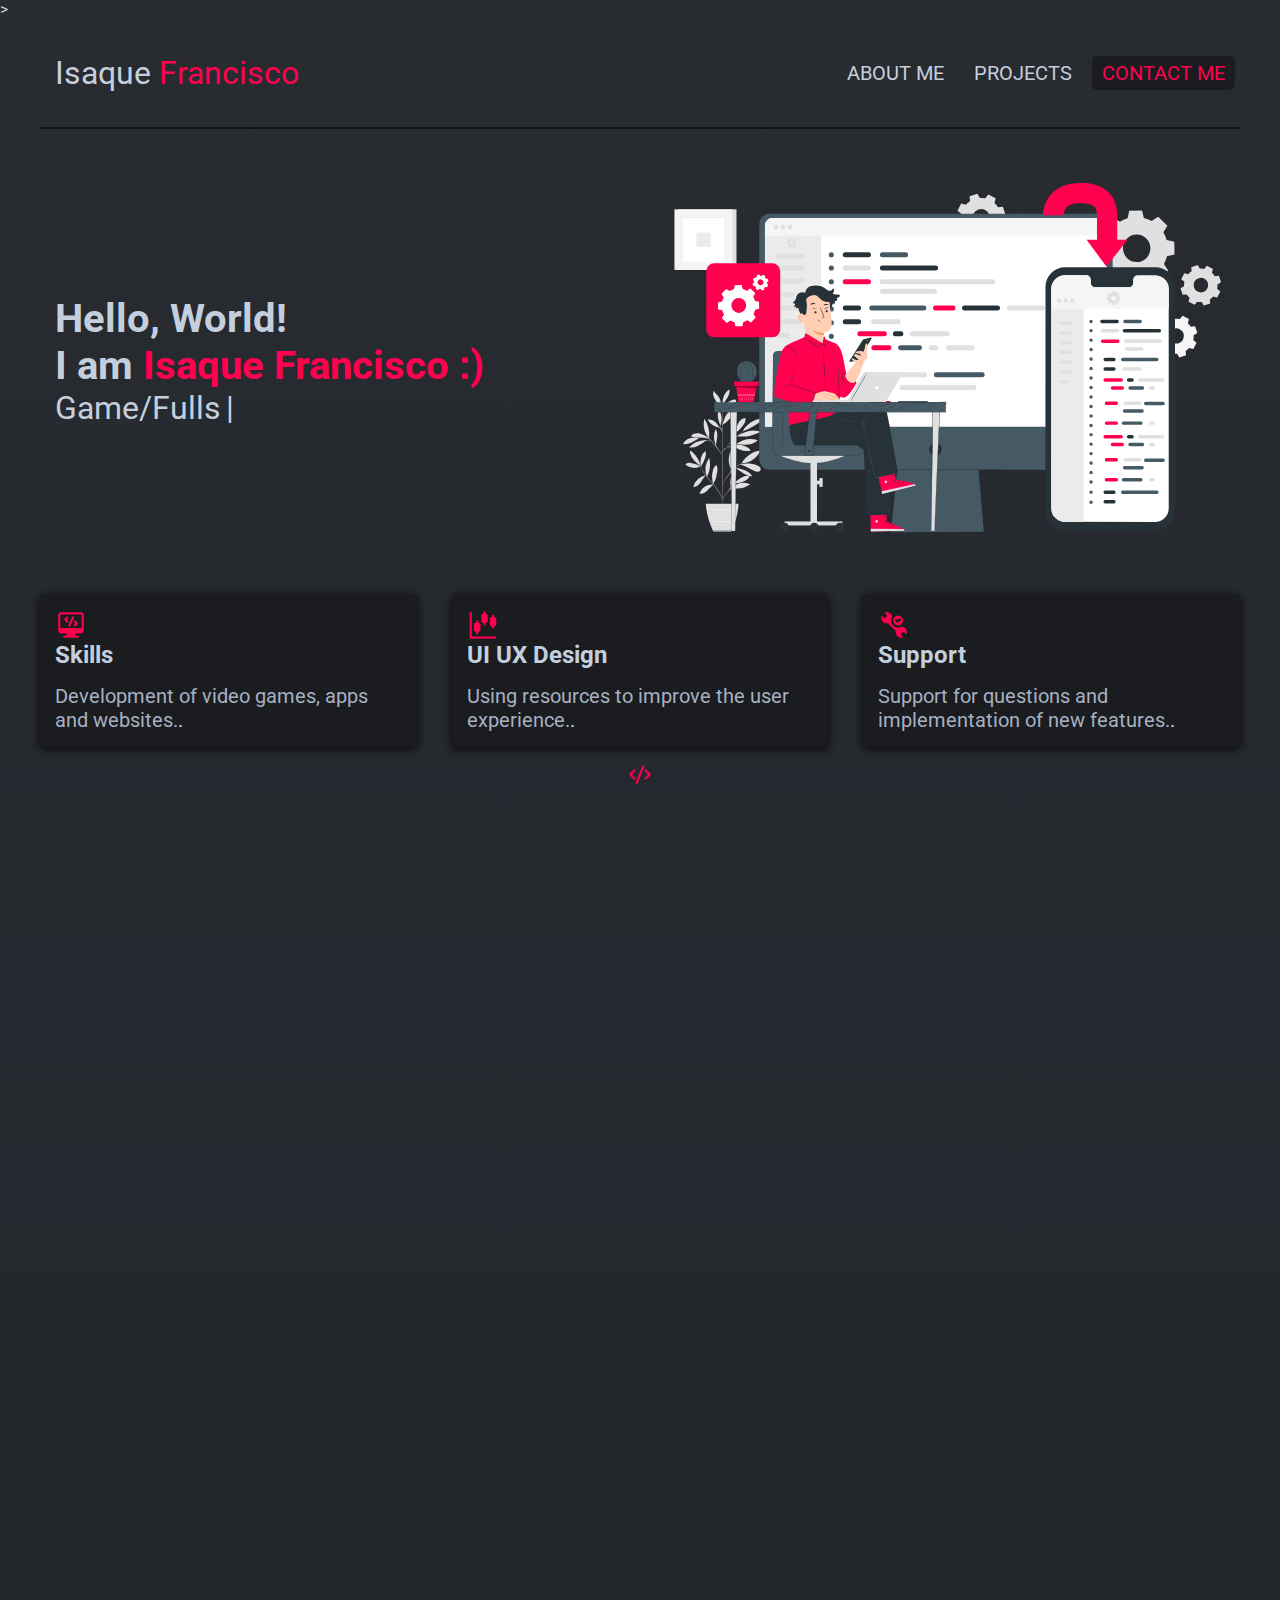
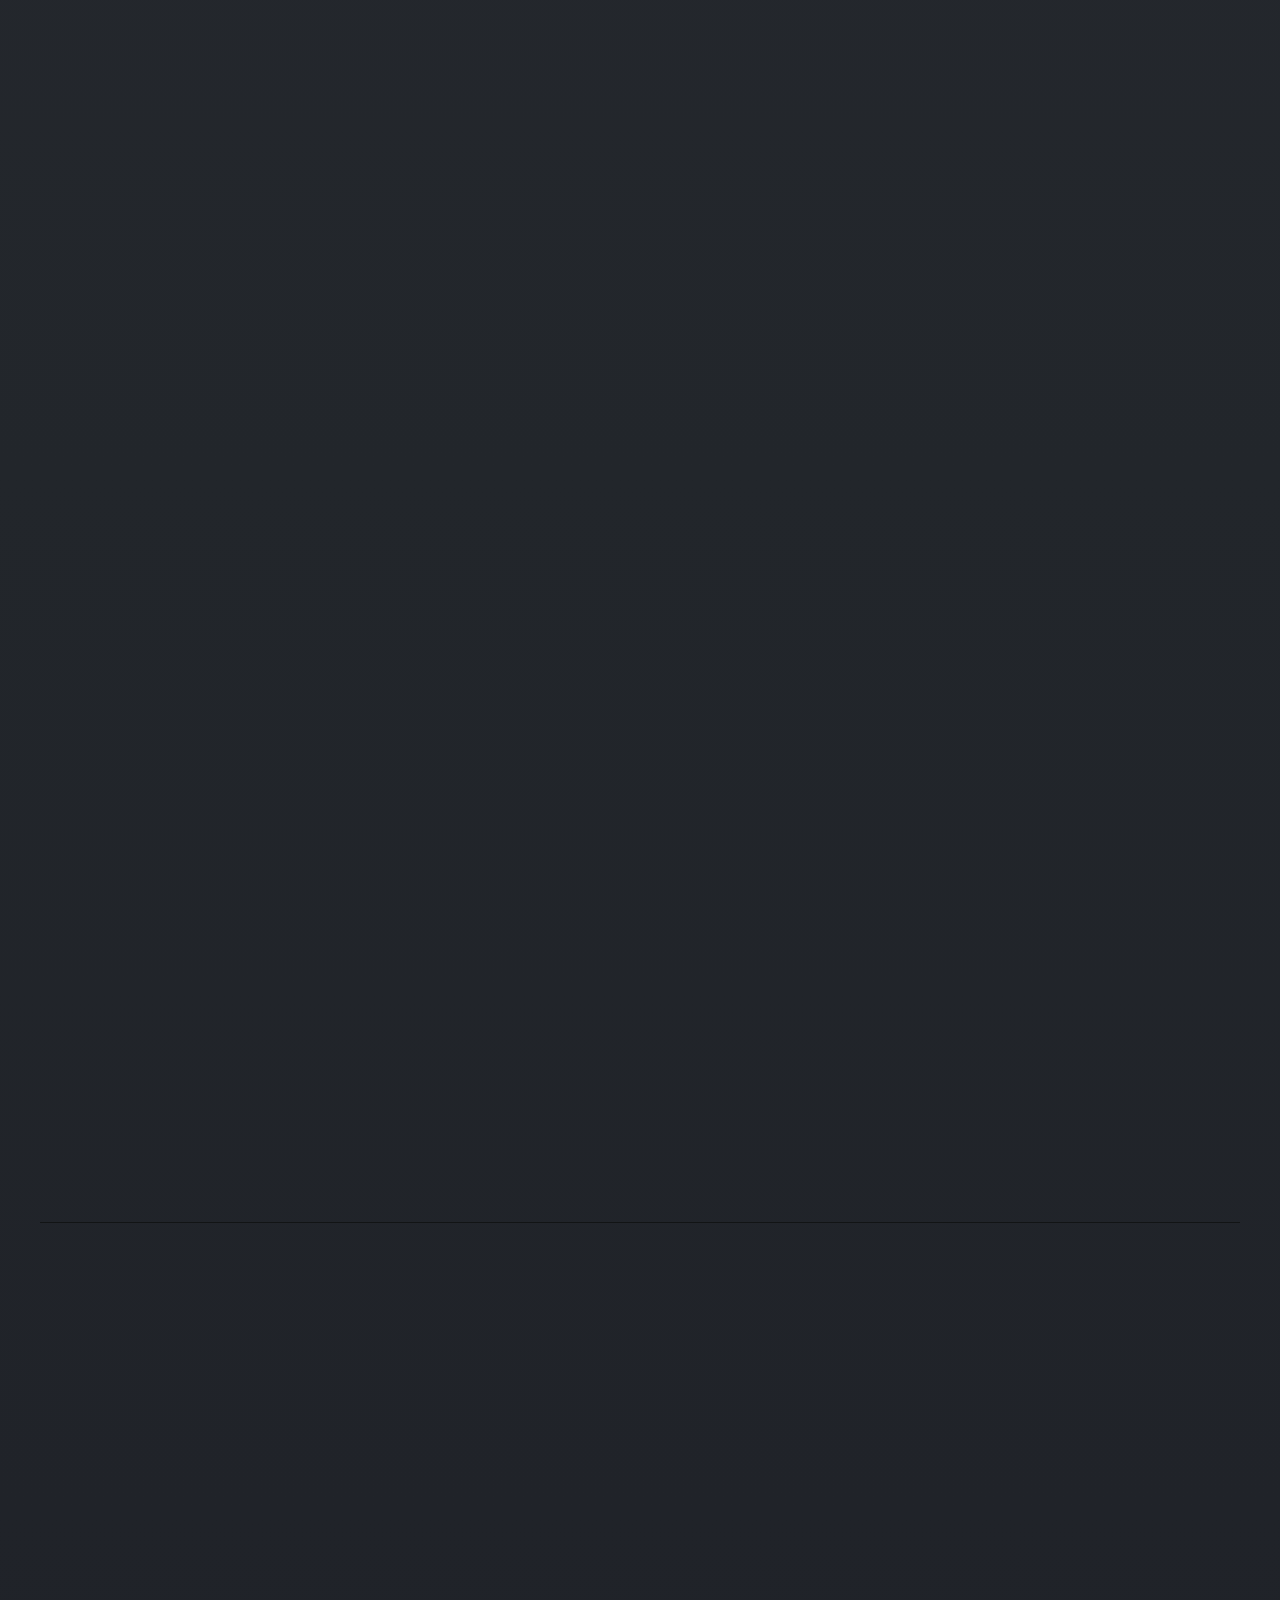
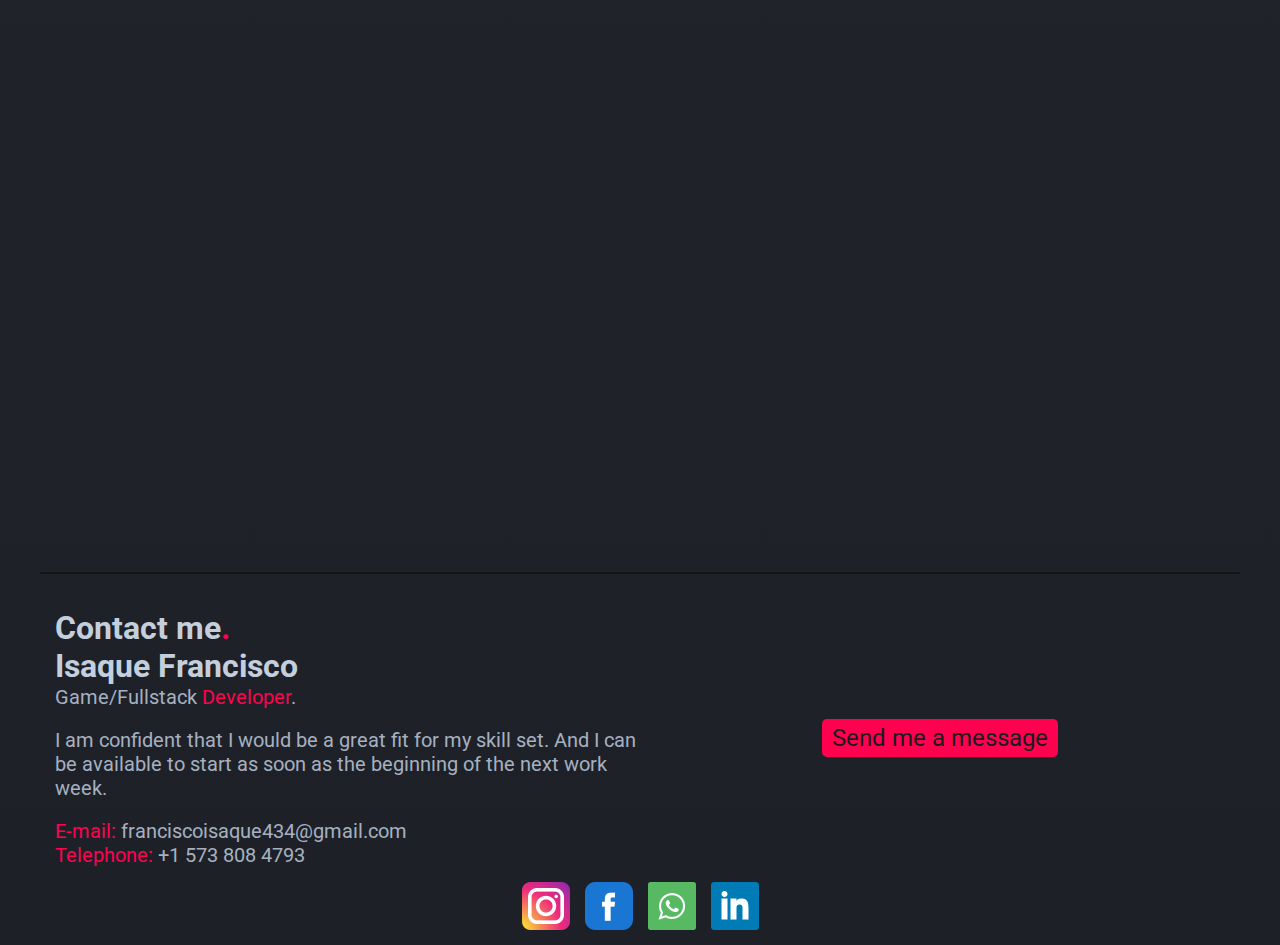
==== index.html @ 550ce1c8 "about me update" ====
﻿<!DOCTYPE html>
<html lang="en-us">

<head>
    <meta charset="UTF-8">
    <meta name="viewport" content="width=device-width, initial-scale=1.0, user-scalable=yes">>
    <link rel="stylesheet" href="./stylesheet.css">
    <title>Final Project | Isaque Francisco</title>
    <link rel="preconnect" href="https://fonts.googleapis.com">
    <link rel="preconnect" href="https://fonts.gstatic.com" crossorigin>
    <link href="https://fonts.googleapis.com/css2?family=Poppins:wght@100;400;500;700&family=Roboto:wght@100;300;400;700;900&display=swap" rel="stylesheet">
</head>

<body>
    <header class="container">
        <nav class="header-menu">
            <div class="header-logo">
                <p>Isaque <span>Francisco</span></p>
            </div>
            <ul class="header-acesso">
                <li><a href="#sobremim">About me</a></li>
                <li><a href="#projetos">Projects</a></li>
                <li><a href="#contato" class="contato">Contact me</a></li>
            </ul>
        </nav>
        <hr>
    </header>
    <section class="container">
        <div class="topo-descricao">
            <div class="topo-titulo">
                <h1>Hello, World!</h1>
                <h1>I am <span>Isaque Francisco :)</span></h1>
                <p class="topo-texto">Game/Fullstack developer</p>
            </div>
            <div class="topo-img">
                <img src="./imgs/Cross-platform software-pana.svg" alt="">
            </div>
        </div>
    </section>
    <section class="container">
        <div class="topo-skill">
            <div class="topo-html">
                <img src="./imgs/linguagens.png" alt="">
                <h4>Skills</h4>
                <p>Development of video games, apps and websites.<span>.</span></p>
            </div>
            <div class="topo-uiux">
                <img src="./imgs/uiux.png" alt="">
                <h4>UI UX Design</h4>
                <p>Using resources to improve the user experience.<span>.</span></p>
            </div>
            <div class="topo-suporte">
                <img src="./imgs/suporte.png" alt="">
                <h4>Support</h4>
                <p>Support for questions and implementation of new features.<span>.</span></p>
            </div>
        </div>

    </section>

    <section class="container">
        <div class="separador">
            <img src="./imgs/separador.png" alt="" id="separador">
        </div>
    </section>

    <main class="container">
        <div class="main-bg">
            <div class="sobre-mim" id="sobremim" data-anime="left">

                <div class="sobre-mim-texto">
                    <h2>About me<span>.</span></h2>
                    <p>My name is <span>Isaque Francisco</span>, 26 years old and GAME/FULLSTACK Developer. 
                    <br>I have freelancer experiences in the IT field, where I built, upgrade and maintenance of <span>Deskotp Computers</span>,
                    debug, update and maintenance of <span>Linux</span>, <span>Android</span> and <span>iOS</span> systems.  
                    In the programming area, I succesfuly built a sales system for a local story in Brazil, personal projects that involves Hospital Management, POS, and Websites.
                    Simple and complex systems for video games such as <span>AI</span>, <span>Magic</span> and <span>Players.</span></p>
                    <br>
                    <p>My passion for technology is not limited to only tech and development, as a professional eSports player and coach,
                    I was responsible for schedule, training and study material for groups of 5 - 20 players.</p>
                    <p>
                      <span>Below a list of my skills.</span>
                    </p>
                </div>
                <div class="containerProgramming">
                    <div class="col">
                        <ul class="skill">
                            <li><span class="blueline portuguese"></span><em>Portuguese</em></li>
                            <li><span class="blueline english"></span><em>English</em></li>
                            <li><span class="blueline spanish"></span><em>Spanish</em></li>
                            <li><span class="blueline tagalog"></span><em>Tagalog</em></li>
                            <li><span class="blueline csharp"></span><em>C#</em></li>
                            <li><span class="blueline cplus"></span><em>C++</em></li>
                            <li><span class="blueline python"></span><em>Python</em></li>
                            <li><span class="blueline vba"></span><em>VBA</em></li>
                            <li><span class="blueline java"></span><em>Java</em></li>
                            <li><span class="blueline javascript"></span><em>Javascript</em></li>
                            <li><span class="blueline css"></span><em>CSS</em></li>
                            <li><span class="blueline html"></span><em>HTML5</em></li>
                            <li><span class="blueline bootstrap"></span><em>Bootstrap5</em></li>
                        </ul>
                    </div>
                    <div class="col">
                        <ul class="skill">
                            <li><span class="greenline windows"></span><em>Windows OS</em></li>
                            <li><span class="greenline linux"></span><em>Linux OS</em></li>
                            <li><span class="greenline android"></span><em>Android OS</em></li>
                            <li><span class="greenline ios"></span><em>iOS</em></li>
                            <li><span class="greenline macos"></span><em>macOS</em></li>
                            <li><span class="greenline vmware"></span><em>VMWare</em></li>
                            <li><span class="greenline googleworkspace"></span><em>Google Workspace</em></li>
                            <li><span class="greenline horizonworkrooms"></span><em>Horizon Workrooms</em></li>
                            <li><span class="greenline git"></span><em>Git</em></li>
                            <li><span class="greenline github"></span><em>GitHub</em></li>
                        </ul>
                    </div>
                    <div class="col">
                        <ul class="skill">
                            <li><span class="redline vstudio"></span><em>Visual Studio</em></li>
                            <li><span class="redline anaconda"></span><em>Anaconda</em></li>
                            <li><span class="redline pycharm"></span><em>PyCharm</em></li>
                            <li><span class="redline sublimetext"></span><em>Sublime Text</em></li>
                            <li><span class="redline photoshop"></span><em>Photoshop</em></li>
                            <li><span class="redline microsoftoffice"></span><em>Microsoft Office</em></li>
                            <li><span class="redline unity2d"></span><em>Unity2D</em></li>
                            <li><span class="redline unity3d"></span><em>Unity3D</em></li>
                            <li><span class="redline unrealengine"></span><em>Unreal Engine</em></li>
                            <li><span class="redline construct"></span><em>Construct 2</em></li>
                        </ul>
                    </div>
                </div>
                <div class="sobre-mim-graduacao">
                    <h2>Education and Certifications<span>.</span></h2>
                    <h3>Computer Science, BS</h3>
                    <p>Central Methodist University, 2023<br>Fayette, Missouri</p>

                    <br>
                    <hr class="hr-graduacao">
                    <br>
                    <h3>Digital Gaming, Associate</h3>
                    <p>Anhembi Morumbi, 2019 - 2021<br>Rio de Janeiro, Brazil</p>
                    <br>
                    <hr class="hr-graduacao">
                    <br>
                    <h3>Photoshop CC</h3>
                    <p>MXCursos, 2018<br>Online</p>
                    <br>
                    <hr class="hr-graduacao">
                    <br>
                    <h3>Logic of Programming for Apps and Games</h3>
                    <p>MXCursos, 2018<br>Online</p>
                </div>
            </div>
        </div>
        <hr>
    </main>

    <section class="container">
        <div class="projetos" id="projetos" data-anime="left">
            <div class="projetos-card card1">
                <img src="./imgs/soon.png" alt="">
                <h3>Soon!</h3>

            </div>
            <div class="projetos-card card2">
                <img src="./imgs/soon.png" alt="">
                <h3>Soon!</h3>
            </div>
            <div class="projetos-card card3">
                <img src="./imgs/soon.png" alt="">
                <h3>Soon!</h3>
            </div>
            <div class="projetos-card card2">
                <img src="./imgs/soon.png" alt="">
                <h3>Soon!</h3>
            </div>
            <div class="projetos-card card3">
                <img src="./imgs/soon.png" alt="">
                <h3>Soon!</h3>
            </div>
            <div class="projetos-card card3">
                <img src="./imgs/soon.png" alt="">
                <h3>Soon!</h3>
            </div>
        </div>


        <hr>
    </section>



    <footer class="container">
        <div class="footer">
            <div class="footer-contato" id="contato">
                <h2>Contact me<span>.</span></h2>
                <h2>Isaque Francisco</h2>
                <p>Game/Fullstack <span>Developer</span>.</p>
                <br>
                <p>I am confident that I would be a great fit for my skill set. 
                And I can be available to start as soon as the beginning of the next work week.</p>
                <br>
                <p><span class="span-contato">E-mail:</span> franciscoisaque434@gmail.com</p>
                <p><span class="span-contato">Telephone:</span> +1 573 808 4793</p>
            </div>
            <div class="footer-button">
                <a href="mailto:franciscoisaque434@gmail.com" target="_blank">Send me a message</a>
            </div>
        </div>
        <div class="redes-sociais">
            <ul>
                <li><a href="https://www.instagram.com/isaacbigboii" target="_blank"><img src="./imgs/instagram.png" alt=""></a></li>

                <li><a href="https://www.facebook.com/isaque.liones" target="_blank"><img src="./imgs/facebook.png" alt=""></a></li>

                <li><a href="https://wa.me/15738084793" target="_blank"><img src="./imgs/whatsapp.png" alt=""></a></li>

                <li><a href="https://www.linkedin.com/in/isaque-francisco-b03b461a7/" target="_blank"><img src="./imgs/linkedin.png" alt=""></a></li>
            </ul>
        </div>
    </footer>

    <script src="script.js"></script>
    <!--<a href="https://storyset.com/people">People illustrations by Storyset</a>-->
</body>

</html>
---- stylesheet.css ----
﻿* {
    padding: 0;
    margin: 0;
    font-family: "Roboto", sans-serif;
    color: #c4cfde;
    cursor: default;
}

html {
    scroll-behavior: smooth;
}

body {
    background-image: linear-gradient( to bottom, #282b30, #25282e, #22262b, #202329, #1d2127 );
}

a {
    text-decoration: none;
    cursor: pointer;
}

img {
    display: block;
    max-width: 100%;
}

a img {
    cursor: pointer;
}

li {
    list-style: none;
}

.container {
    max-width: 1200px;
    margin-left: auto;
    margin-right: auto;
}

.hr-graduacao {
    background-color: #a6b0c0;
}

hr {
    border: none;
    height: 1.5px;
    background-color: #121415;
}

#separador {
    width: 2vw;
    margin-left: auto;
    margin-right: auto;
    padding: 0;
}

.dark-mode {
    filter: invert(100%);
}

[data-anime] {
    opacity: 0;
    transition: 0.5s;
}

[data-anime="left"] {
    transform: translate3d(-50px, 0, 0);
}

[data-anime].animate {
    opacity: 1;
    transform: translate3d(0px, 0px, 0px);
}

.header-menu {
    display: flex;
    flex-wrap: wrap;
    justify-content: space-between;
    margin-top: 35px;
    margin-bottom: 35px;
}

.header-logo {
    font-size: 2rem;
    padding-left: 15px;
    cursor: default;
}

    .header-logo span {
        color: #ff014f;
    }

.header-acesso {
    display: flex;
    flex-wrap: wrap;
    justify-content: space-around;
    align-items: center;
    gap: 10px;
    margin-right: 5px;
    text-transform: uppercase;
}

    .header-acesso a {
        padding: 5px 10px;
        font-size: 1.25rem;
    }

        .header-acesso a:hover {
            border-bottom: #ff014f solid 1px;
            color: #fff;
        }

.contato {
    background-color: #1a1c20;
    border-radius: 5px;
    color: #ff014f;
}

.header-acesso .contato:hover {
    border-bottom: #ff014f solid 1px;
    color: #ffffff;
}

@media (max-width: 800px) {
    .header-logo {
        margin-left: auto;
        margin-right: auto;
        padding-bottom: 15px;
    }

    .header-acesso {
        margin-left: auto;
        margin-right: auto;
    }
}

.topo-descricao {
    display: grid;
    grid-template-columns: 1fr 1fr;
    margin-top: 35px;
    margin-bottom: 35px;
    align-items: center;
    padding-left: 15px;
}

    .topo-descricao h1 {
        font-size: 2.5rem;
    }

    .topo-descricao p {
        font-size: 2rem;
    }

.topo-titulo span {
    color: #ff014f;
}

.topo-titulo p::after {
    content: "|";
    margin-left: 5px;
    opacity: 1;
    animation: pisca 0.7s infinite;
}

.topo-img img {
    transition: transform 0.5s;
}

    .topo-img img:hover {
        transform: translateY(-10px);
    }

.topo-skill {
    display: grid;
    grid-template-columns: 1fr 1fr 1fr;
    gap: 35px;
    margin-bottom: 15px;
}

    .topo-skill p {
        padding-top: 15px;
        font-size: 1.25rem;
        color: #a6b0c0;
    }

    .topo-skill h4 {
        font-size: 1.5rem;
    }

.topo-html {
    background-color: #1a1c20;
    border-radius: 5px;
    padding: 15px;
    transition: transform 0.5s;
    box-shadow: 0px 2px 10px rgb(3, 3, 3, 0.9);
}

    .topo-html:hover {
        background-color: #121316;
        transform: translateY(-10px);
        box-shadow: 0px 2px 10px rgb(3, 3, 3, 0.9);
        border-bottom: 1px solid #ff014f;
    }

.topo-uiux {
    background-color: #1a1c20;
    border-radius: 5px;
    padding: 15px;
    transition: transform 0.5s;
    box-shadow: 0px 2px 10px rgb(3, 3, 3, 0.9);
}

    .topo-uiux:hover {
        background-color: #121316;
        transform: translateY(-10px);
        box-shadow: 0px 2px 10px rgb(3, 3, 3, 0.9);
        border-bottom: 1px solid #ff014f;
    }

.topo-suporte {
    background-color: #1a1c20;
    border-radius: 5px;
    padding: 15px;
    transition: transform 0.5s;
    box-shadow: 0px 2px 10px rgb(3, 3, 3, 0.9);
}

    .topo-suporte:hover {
        background-color: #121316;
        transform: translateY(-10px);
        box-shadow: 0px 2px 10px rgb(3, 3, 3, 0.9);
        border-bottom: 1px solid #ff014f;
    }

.titulo-sobre-mim {
    font-size: 2.5rem;
    font-weight: bold;
    text-align: center;
    position: relative;
}

    .titulo-sobre-mim span {
        color: #ff014f;
    }

    .titulo-sobre-mim p::before {
        content: "</>";
        position: absolute;
        color: #a6b0c0;
        opacity: 25%;
        z-index: -1;
        left: 0px;
    }

@keyframes pisca {
    0%, 100% {
        opacity: 1;
    }

    50% {
        opacity: 0;
    }
}

@media (max-width: 800px) {
    .topo-descricao {
        grid-template-columns: 1fr;
    }

    .topo-descricao {
        text-align: center;
        padding: 0;
        margin: 10px 25px;
    }

        .topo-descricao img {
            width: 70vw;
            margin-left: auto;
            margin-right: auto;
        }

    .topo-skill {
        grid-template-columns: 1fr;
        margin: 10px 25px;
        text-align: center;
    }

        .topo-skill img {
            margin-left: auto;
            margin-right: auto;
        }

    .topo-descricao p {
        font-size: 1.75rem;
    }
}

.main-bg {
    margin-top: 15px;
    margin-bottom: 35px;
}

.sobre-mim {
    display: grid;
    grid-template-columns: 1fr 400px;
    gap: 35px;
    justify-content: space-between;
    background-color: #1a1c20;
    padding: 15px;
    transition: transform 0.5s;
    border-radius: 5px;
    box-shadow: 0px 2px 10px rgb(3, 3, 3, 0.9);
}

    .sobre-mim:hover {
        background-color: #121316;
        transform: translateY(-10px);
        box-shadow: 0px 2px 10px rgb(3, 3, 3, 0.9);
        border-bottom: 1px solid #ff014f;
    }

    .sobre-mim h2 {
        font-size: 2rem;
        margin-bottom: 15px;
    }

    .sobre-mim h3 {
        font-size: 1.5rem;
        color: #a6b0c0;
        position: relative;
    }

   .sobre-mim-graduacao {
  position: relative;
  margin-top: -300px;
  width: 100%;
  height: 100%;
}

    .sobre-mim p {
        font-size: 1.25rem;
        color: #a6b0c0;
    }

    .sobre-mim span {
        color: #ff014f;
    }

.button {
    display: inline-block;
    margin-left: auto;
    margin-right: auto;
    grid-column: -1 / 1;
}

@media (max-width: 800px) {
    .sobre-mim {
        grid-template-columns: 1fr;
        padding: 15px;
        margin: 10px 25px;
    }

        .sobre-mim h2 {
            text-align: center;
        }

    .sobre-mim-graduacao h3 {
        text-align: center;
    }

    .sobre-mim-graduacao p {
        text-align: center;
    }
}

.projetos {
    margin-top: 35px;
    margin-bottom: 35px;
    background-color: #1a1c20;
    border-radius: 5px;
    padding: 15px;
    transition: transform 0.5s;
    box-shadow: 0px 2px 10px rgb(3, 3, 3, 0.9);
    display: grid;
    grid-template-columns: 1fr 1fr 1fr;
    gap: 15px;
    text-align: center;
}

    .projetos:hover {
        background-color: #121316;
        transform: translateY(-10px);
        box-shadow: 0px 2px 10px rgb(3, 3, 3, 0.9);
        border-bottom: 1px solid #ff014f;
    }

    .projetos img {
        border-radius: 5px;
        overflow: hidden;
        width: auto;
    }

        .projetos img:hover {
            opacity: 25%;
        }

    .projetos h3 {
        margin-top: 15px;
    }

    .projetos .card1 a:hover {
        color: #ff014f;
    }

.card1 {
    position: relative;
}

.card2 {
    position: relative;
}

.card3 {
    position: relative;
}

@media (max-width: 800px) {
    .projetos {
        display: flex;
        flex-wrap: wrap;
        margin: 10px 25px;
    }

        .projetos img {
            width: 100vw;
        }
}

.redes-sociais {
    margin-bottom: 15px;
}

.footer {
    display: grid;
    grid-template-columns: 1fr 1fr;
    justify-items: center;
    align-items: center;
}

.footer-button {
    margin-top: 35px;
}

    .footer-button a {
        background-color: #ff014f;
        color: #1a1c20;
        font-size: 1.5rem;
        padding: 5px 10px;
        border-radius: 5px;
    }

        .footer-button a:hover {
            background-color: #1a1c20;
            color: #ff014f;
        }

.footer-contato {
    padding-left: 15px;
    margin-top: 35px;
}

    .footer-contato h2 {
        font-size: 2rem;
    }

    .footer-contato p {
        font-size: 1.25rem;
        color: #a6b0c0;
    }

    .footer-contato span {
        color: #ff014f;
    }

.redes-sociais ul {
    margin-top: 15px;
    display: flex;
    justify-content: center;
    gap: 15px;
}

@media (max-width: 800px) {
    .footer {
        grid-template-columns: 1fr;
        text-align: center;
    }

    .footer-button {
        padding-bottom: 25px;
    }
}

.titulo {
    opacity: 1;
    animation: titulo 5s ease-out;
}
.col {
    justify-content: space-between;
    width: 30%;
    margin: 0 50px;
    position: relative;
    float: left;
    font-size: 12px;
    line-height: 2em;
    padding: 80% 0;
} 
/*.col { width:101%; }*/
.skill {
    list-style: none;
    padding-top: 30px;
}

    .skill li {
        margin-bottom: 70px;
        background: #030303;
        height: 6px;
        border-radius: 3px;
        border-left: 1px solid #111;
        border-top: 1px solid #111;
        border-right: 1px solid #333;
        border-bottom: 1px solid #333;
    }

        .skill li em {
            position: relative;
            font-style: normal;
            font-size: 11px;
            text-align: center;
            color: #dedede;
            top: -28px;
        }



/*programming*/

#programmingHeader {
    position: relative;
    font-size: 2.2em;
    font-weight: normal;
    padding: 10px 0px 16px 0;
    margin: 0 0 30px;
    text-align: center;
    background: #000;
    border-radius: 2px ;
}
h2.programming {
    color: #2187e7;
    text-shadow: 1px 1px 5px #000, 0 0 10px #2187e7, 0 0 20px #2187e7;
    border: 1px solid #2187e7;
    box-shadow: 0px 0px 50px -8px #2187e7;
    padding:20px;
}
.containerProgramming {
    display: flex;
    justify-content: space-between;
    max-width: 300%;
    max-height: 100%;
    width: 150%;
    height: 10%;
    position: relative;
    float: right;
    right: 825px;
    padding: 20px;
    margin: -150px 0;
    overflow:initial;
}
@keyframes portuguese {
    0% {
        width: 0px;
    }

    100% {
        width: 100%;
    }
}
@keyframes english {
    0% {
        width: 0px;
    }

    100% {
        width: 100%;
    }
}
@keyframes spanish {
    0% {
        width: 0px;
    }

    100% {
        width: 90%;
    }
}
@keyframes tagalog {
    0% {
        width: 0px;
    }

    100% {
        width: 30%;
    }
}
@keyframes csharp{
    0% {
        width: 0px;
    }

    100% {
        width: 85%;
    }
}
@keyframes cplus {
    0% {
        width: 0px;
    }

    100% {
        width: 70%;
    }
}

@keyframes python {
    0% {
        width: 0px;
    }

    100% {
        width: 68%;
    }
}

@keyframes vba {
    0% {
        width: 0px;
    }

    100% {
        width: 65%;
    }
}

@keyframes java {
    0% {
        width: 0px;
    }

    100% {
        width: 60%;
    }
}

@keyframes javascript {
    0% {
        width: 0px;
    }

    100% {
        width: 65%;
    }
}
@keyframes css {
    0% {
        width: 0px;
    }

    100% {
        width: 85%;
    }
}

@keyframes html {
    0% {
        width: 0px;
    }

    100% {
        width: 80%;
    }
}

@keyframes bootstrap {
    0% {
        width: 0px;
    }

    100% {
        width: 40%;
    }
}

.portuguese {
    width: 100%;
    animation: portuguese 2s ease-out;
}
.english {
    width: 100%;
    animation: english 2s ease-out;
}

.spanish {
    width: 90%;
    animation: spanish 2s ease-out;
}
.tagalog {
    width: 30%;
    animation: tagalog 2s ease-out;
}
.csharp {
    width: 85%;
    animation: csharp 2s ease-out;
}
.cplus {
    width: 70%;
    animation: cplus 2s ease-out;
}

.python {
    width: 68%;
    animation: python 2s ease-out;
}
.vba {
    width: 65%;
    animation: vba 2s ease-out;
}

.java {
    width: 60%;
    animation: java 2s ease-out;
}

.javascript {
    width: 65%;
    animation: javascript 2s ease-out;
}
.css {
    width: 85%;
    animation: css 2s ease-out;
}

.html {
    width: 80%;
    animation: html 2s ease-out;
}

.bootstrap {
    width: 40%;
    animation: bootstrap 2s ease-out;
}
.blueline {
    height: 3px;
    margin: 2px 0;
    background: #2187e7;
    position: absolute;
    box-shadow: 0px 0px 10px 1px rgba(0,198,255,0.6);
}


/*platforms*/
h2.plataformas {
    border: 1px solid #9ACD32;
    box-shadow: 0px 0px 50px -8px #9ACD32;
    color: #9ACD32;
    text-shadow: 1px 1px 5px #000, 0 0 10px #9ACD32, 0 0 20px #9ACD32;
}
.greenline {
    height: 3px;
    margin: 2px 0;
    background: #9ACD32;
    position: absolute;
    box-shadow: 0px 0px 10px 1px rgba(173, 255, 47,0.4);

}
.windows {
    width: 100%;
    animation: windows 2s ease-out;
}

.linux {
    width: 70%;
    animation: linux 2s ease-out;
}

.android {
    width: 100%;
    animation: android 2s ease-out;
}

.ios {
    width: 90%;
    animation: ios 2s ease-out;
}

.macos {
    width: 70%;
    animation: macos 2s ease-out;
}
.vmware {
    width: 75%;
    animation: vmware 2s ease-out;
}

.googleworkspace {
    width: 85%;
    animation: googleworkspace 2s ease-out;
}

.horizonworkrooms {
    width: 95%;
    animation: horizonworkrooms 2s ease-out;
}

.git {
    width: 70%;
    animation: git 2s ease-out;
}

.github {
    width: 70%;
    animation: github 2s ease-out;
}

@keyframes windows {
    0% {
        width: 0px;
    }

    100% {
        width: 100%;
    }
}

@keyframes linux {
    0% {
        width: 0px;
    }

    100% {
        width: 70%;
    }
}

@keyframes android {
    0% {
        width: 0px;
    }

    100% {
        width: 100%;
    }
}

@keyframes ios {
    0% {
        width: 0px;
    }

    100% {
        width: 90%;
    }
}

@keyframes macos {
    0% {
        width: 0px;
    }

    100% {
        width: 70%;
    }
}
@keyframes vmware {
    0% {
        width: 0px;
    }

    100% {
        width: 75%;
    }
}

@keyframes googleworkspace {
    0% {
        width: 0px;
    }

    100% {
        width: 85%;
    }
}

@keyframes horizonworkrooms {
    0% {
        width: 0px;
    }

    100% {
        width: 95%;
    }
}

@keyframes git {
    0% {
        width: 0px;
    }

    100% {
        width: 70%;
    }
}

@keyframes github {
    0% {
        width: 0px;
    }

    100% {
        width: 70%;
    }
}

/*applications*/
h2.programas {
    border: 1px solid #FF4500;
    box-shadow: 0px 0px 50px -8px #FF4500;
    color: #FF4500;
    text-shadow: 1px 1px 5px #000, 0 0 10px #FF4500, 0 0 20px #FF4500;
}
.vstudio {
    width: 90%;
    animation: vstudio 2s ease-out;
}

.anaconda {
    width: 70%;
    animation: anaconda 2s ease-out;
}

.pycharm {
    width: 50%;
    animation: pycharm 2s ease-out;
}

.sublimetext {
    width: 90%;
    animation: sublimetext 2s ease-out;
}

.photoshop {
    width: 85%;
    animation: photoshop 2s ease-out;
}
.microsoftoffice {
    width: 100%;
    animation: microsoftoffice 2s ease-out;
}

.unity2d {
    width: 100%;
    animation: unity2d 2s ease-out;
}

.unity3d {
    width: 75%;
    animation: unity3d 2s ease-out;
}

.unrealengine {
    width: 65%;
    animation: unreal 2s ease-out;
}

.construct {
    width: 75%;
    animation: construct 2s ease-out;
}

    @keyframes vstudio {
        0% {
            width: 0px;
        }

        100% {
            width: 90%;
        }
    }

    @keyframes anaconda {
        0% {
            width: 0px;
        }

        100% {
            width: 70%;
        }
    }

    @keyframes pycharm {
        0% {
            width: 0px;
        }

        100% {
            width: 50%;
        }
    }

    @keyframes sublimetext {
        0% {
            width: 0px;
        }

        100% {
            width: 90%;
        }
    }

    @keyframes photoshop {
        0% {
            width: 0px;
        }

        100% {
            width: 85%;
        }
    }
@keyframes microsoftoffice {
    0% {
        width: 0px;
    }

    100% {
        width: 100%;
    }
}

@keyframes unity2d {
    0% {
        width: 0px;
    }

    100% {
        width: 100%;
    }
}

@keyframes unity3d {
    0% {
        width: 0px;
    }

    100% {
        width: 75%;
    }
}

@keyframes unreal {
    0% {
        width: 0px;
    }

    100% {
        width: 65%;
    }
}

@keyframes construct {
    0% {
        width: 0px;
    }

    100% {
        width: 75%;
    }
}

    .redline {
    height: 3px;
    margin: 2px 0;
    background: #FF4500;
    position: absolute;
    box-shadow: 0px 0px 10px 1px rgba(255, 69, 0,0.4);
}

/*media queries*/
@media (max-width: 1200px) {
    h2 {
        font-size: 2.2em;
    }
}

@media (max-width: 980px) {
    h2 {
        font-size: 1.8em;
    }
}

@media (max-width: 767px) {
    h2 {
        font-size: 1.4em;
    }
}

@media (max-width: 580px) {
    h2 {
        font-size: 1.1em;
        padding: 10px 0;
    }
}

@media (max-width: 480px) {
    h2 {
        font-size: 2.2em;
        padding: 10px 0 15px 0;
    }

    .col {
        width: 90%;
    }
}
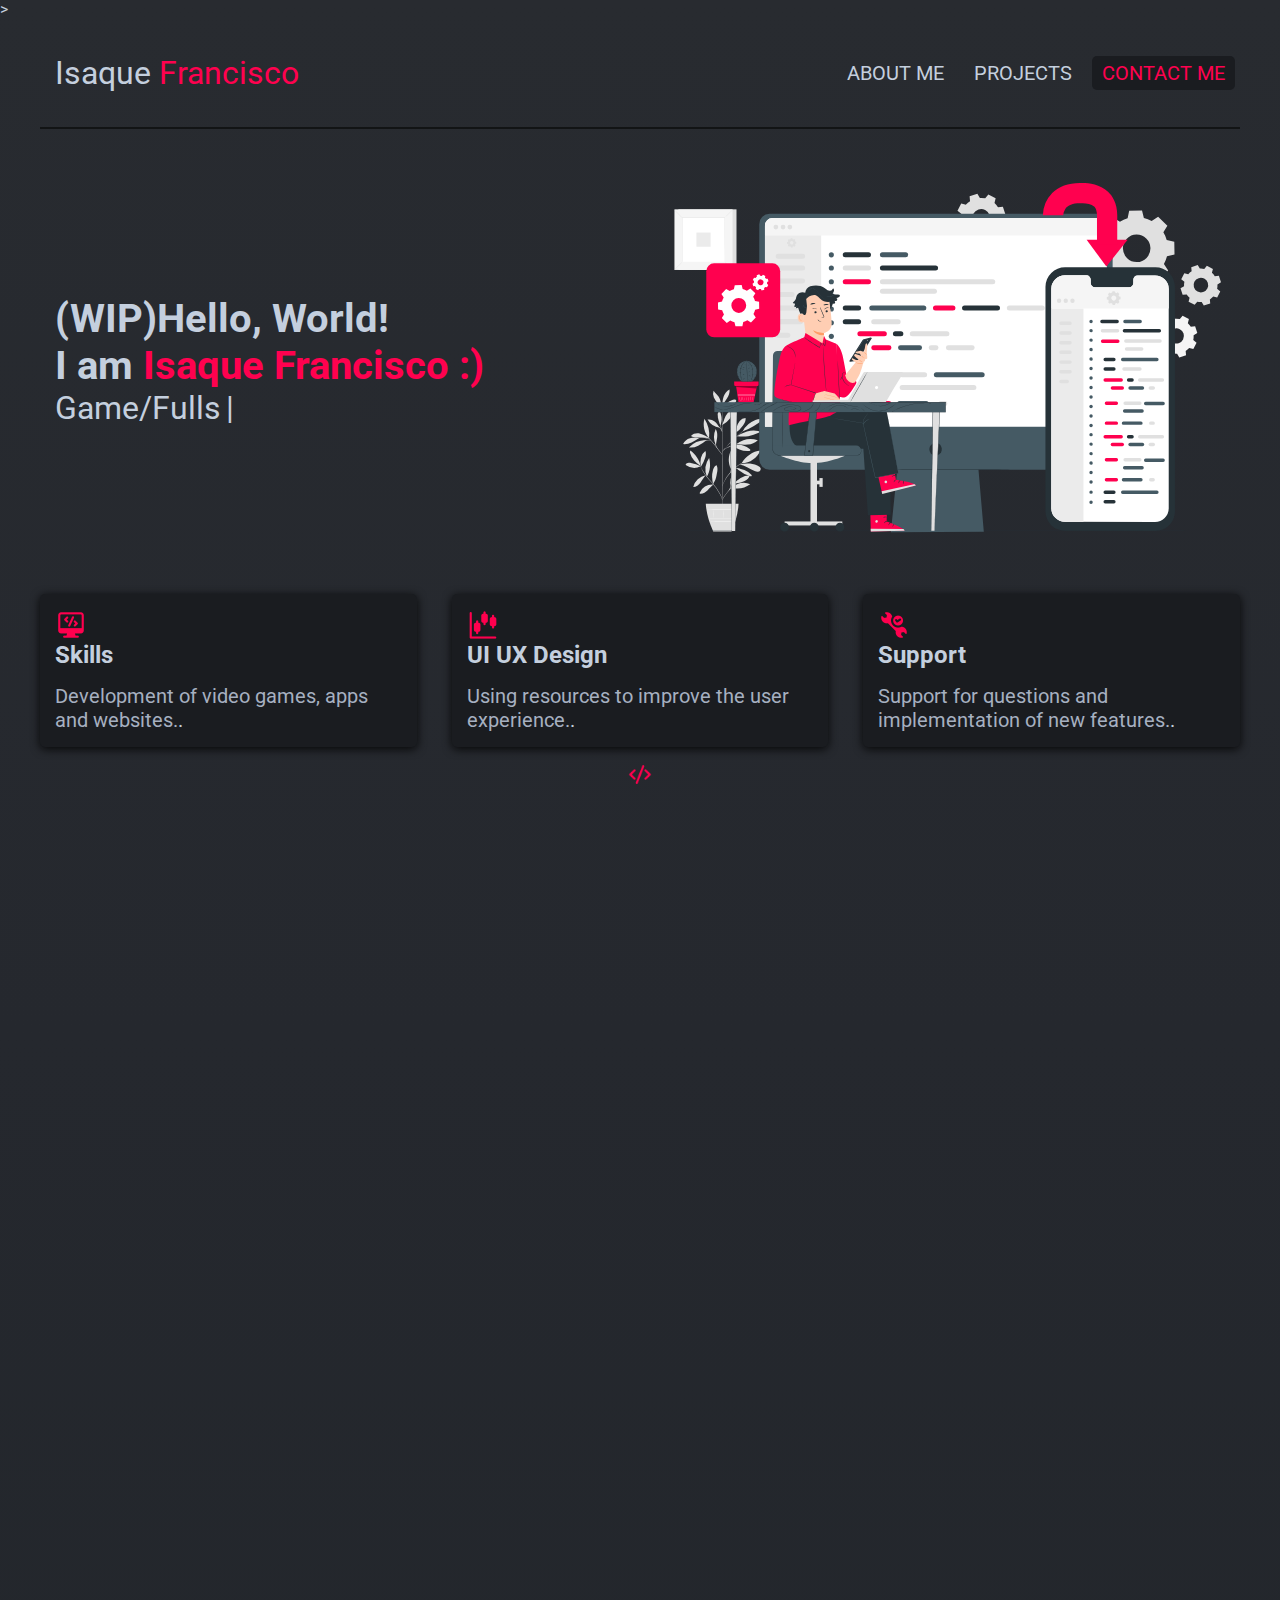
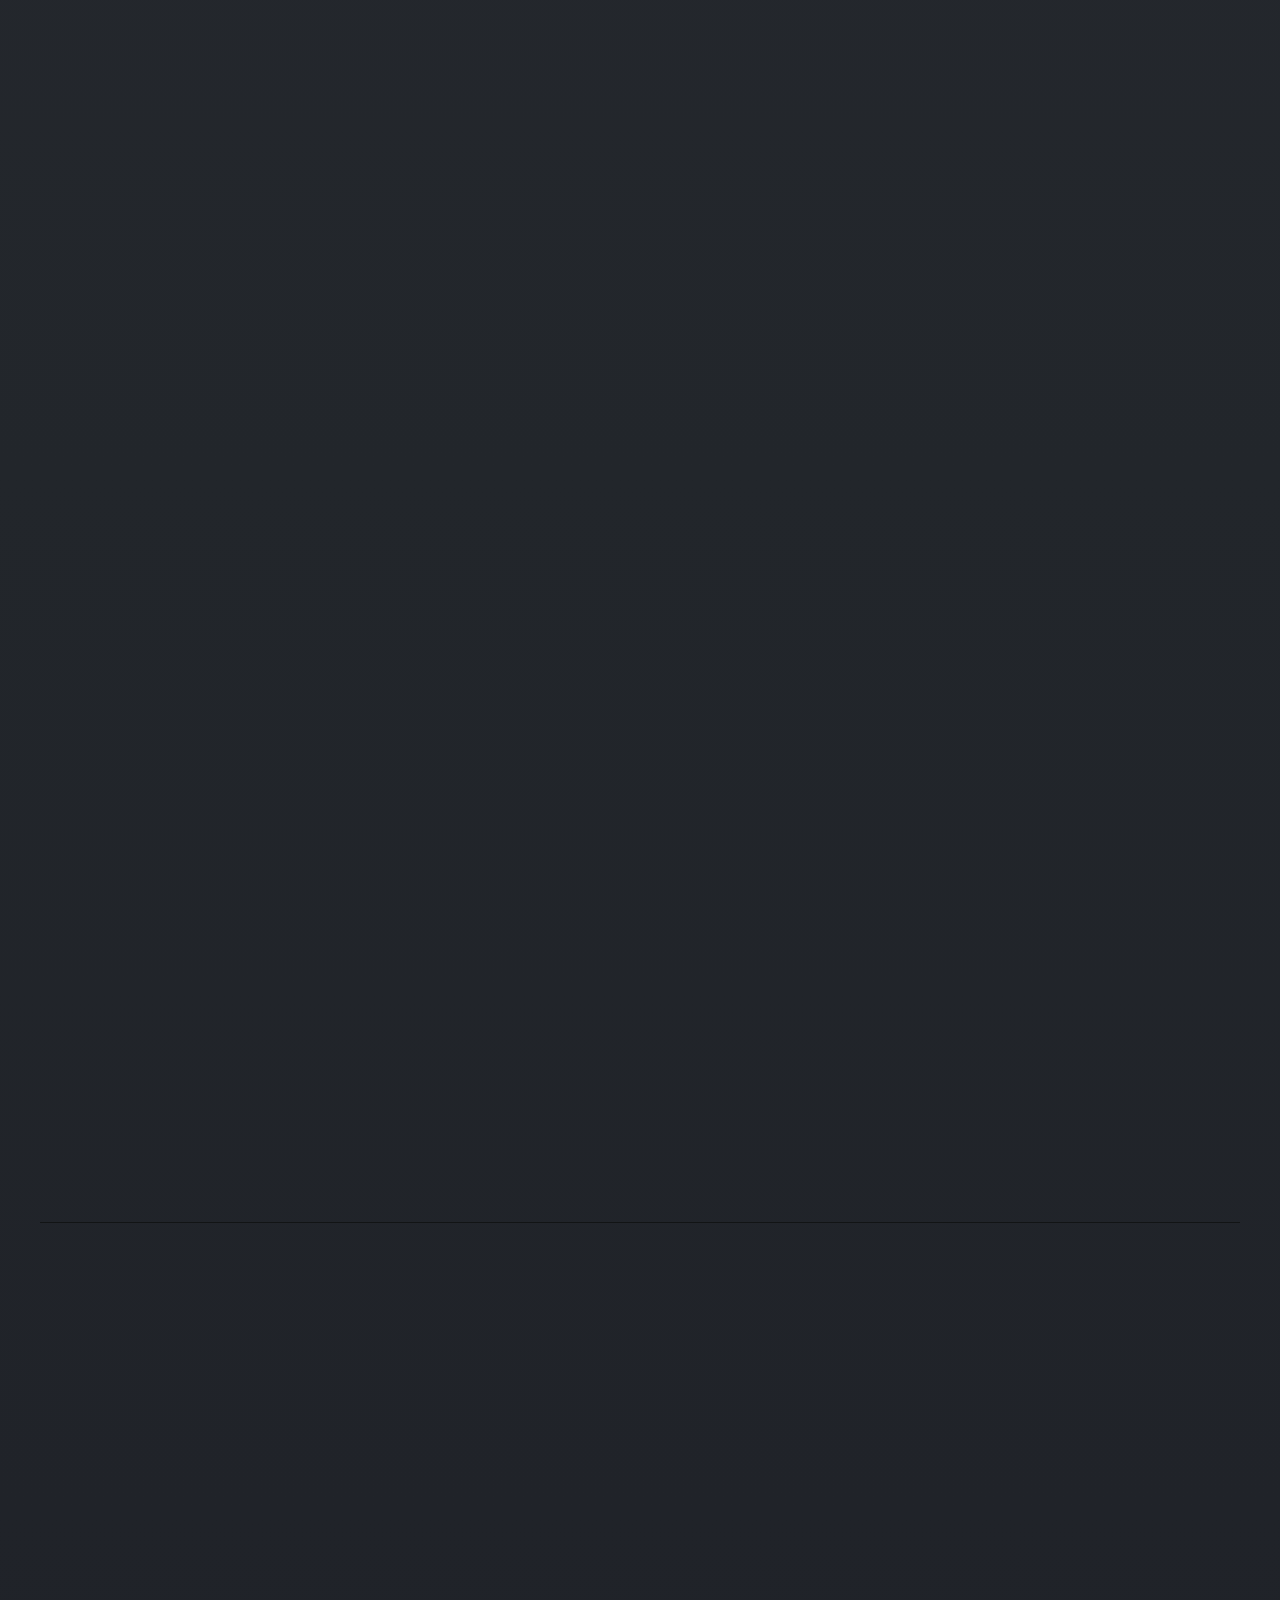
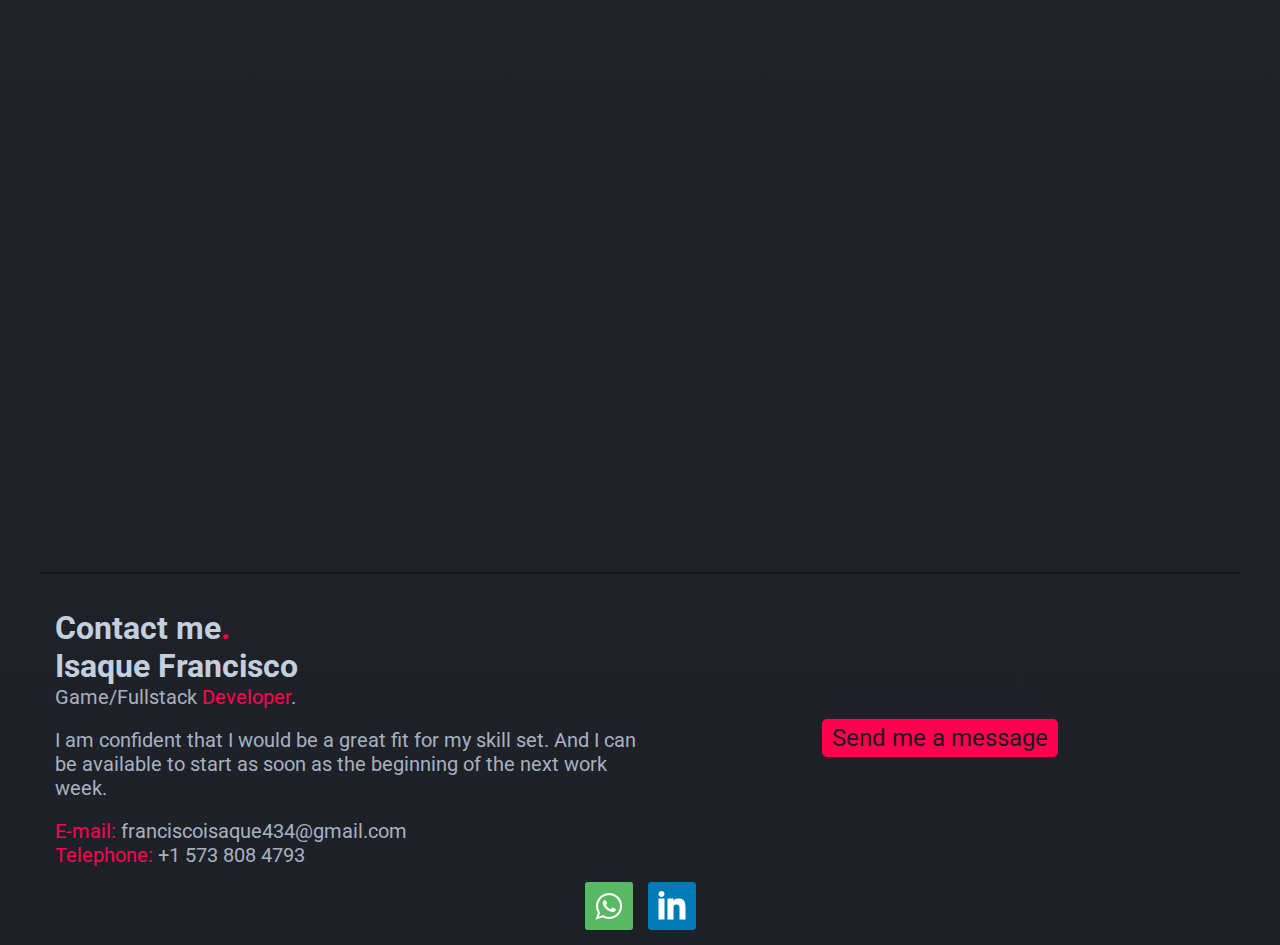
==== commit 317df786: "Update index.html" ====
--- a/index.html
+++ b/index.html
@@ -1,11 +1,11 @@
-﻿<!DOCTYPE html>
+<!DOCTYPE html>
 <html lang="en-us">
 
 <head>
     <meta charset="UTF-8">
     <meta name="viewport" content="width=device-width, initial-scale=1.0, user-scalable=yes">>
     <link rel="stylesheet" href="./stylesheet.css">
-    <title>Final Project | Isaque Francisco</title>
+    <title>WIP| Portfolio | Isaque Francisco</title>
     <link rel="preconnect" href="https://fonts.googleapis.com">
     <link rel="preconnect" href="https://fonts.gstatic.com" crossorigin>
     <link href="https://fonts.googleapis.com/css2?family=Poppins:wght@100;400;500;700&family=Roboto:wght@100;300;400;700;900&display=swap" rel="stylesheet">
@@ -28,7 +28,7 @@
     <section class="container">
         <div class="topo-descricao">
             <div class="topo-titulo">
-                <h1>Hello, World!</h1>
+                <h1>(WIP)Hello, World!</h1>
                 <h1>I am <span>Isaque Francisco :)</span></h1>
                 <p class="topo-texto">Game/Fullstack developer</p>
             </div>
@@ -209,10 +209,6 @@
         </div>
         <div class="redes-sociais">
             <ul>
-                <li><a href="https://www.instagram.com/isaacbigboii" target="_blank"><img src="./imgs/instagram.png" alt=""></a></li>
-
-                <li><a href="https://www.facebook.com/isaque.liones" target="_blank"><img src="./imgs/facebook.png" alt=""></a></li>
-
                 <li><a href="https://wa.me/15738084793" target="_blank"><img src="./imgs/whatsapp.png" alt=""></a></li>
 
                 <li><a href="https://www.linkedin.com/in/isaque-francisco-b03b461a7/" target="_blank"><img src="./imgs/linkedin.png" alt=""></a></li>
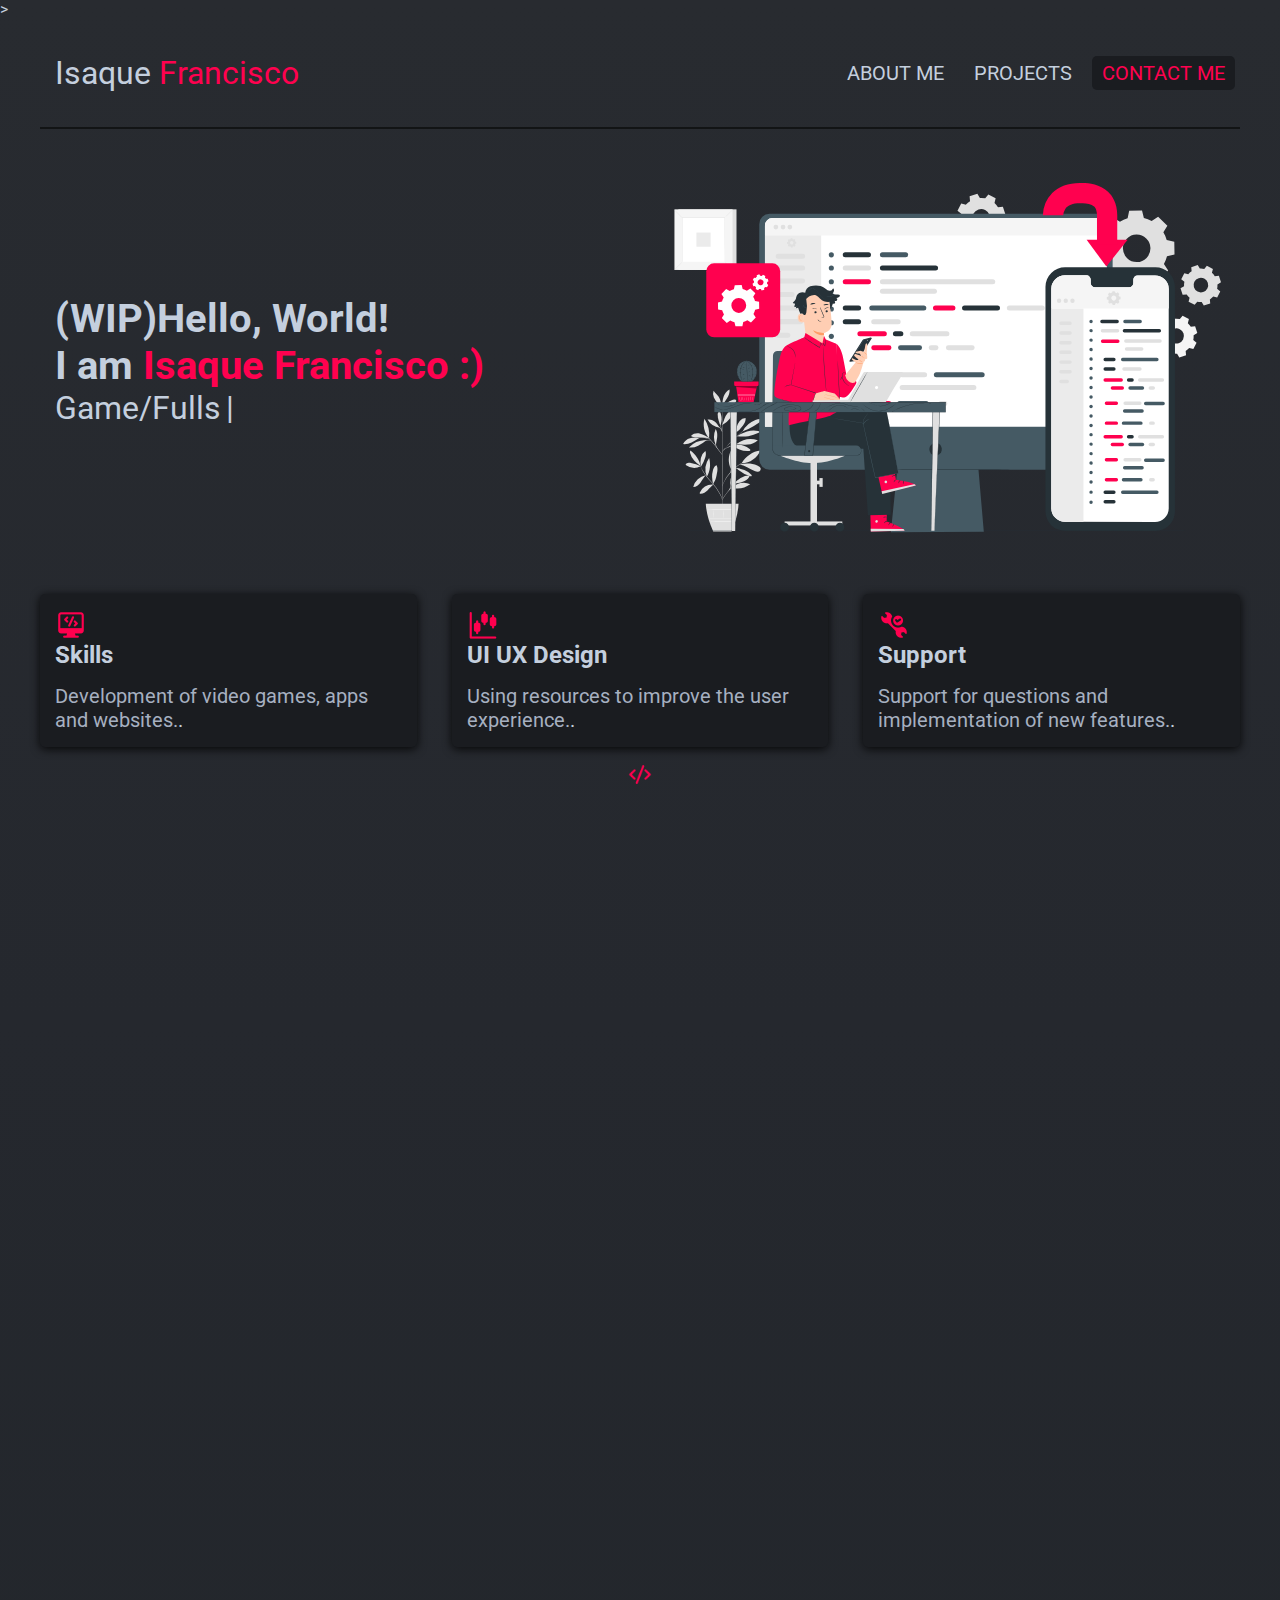
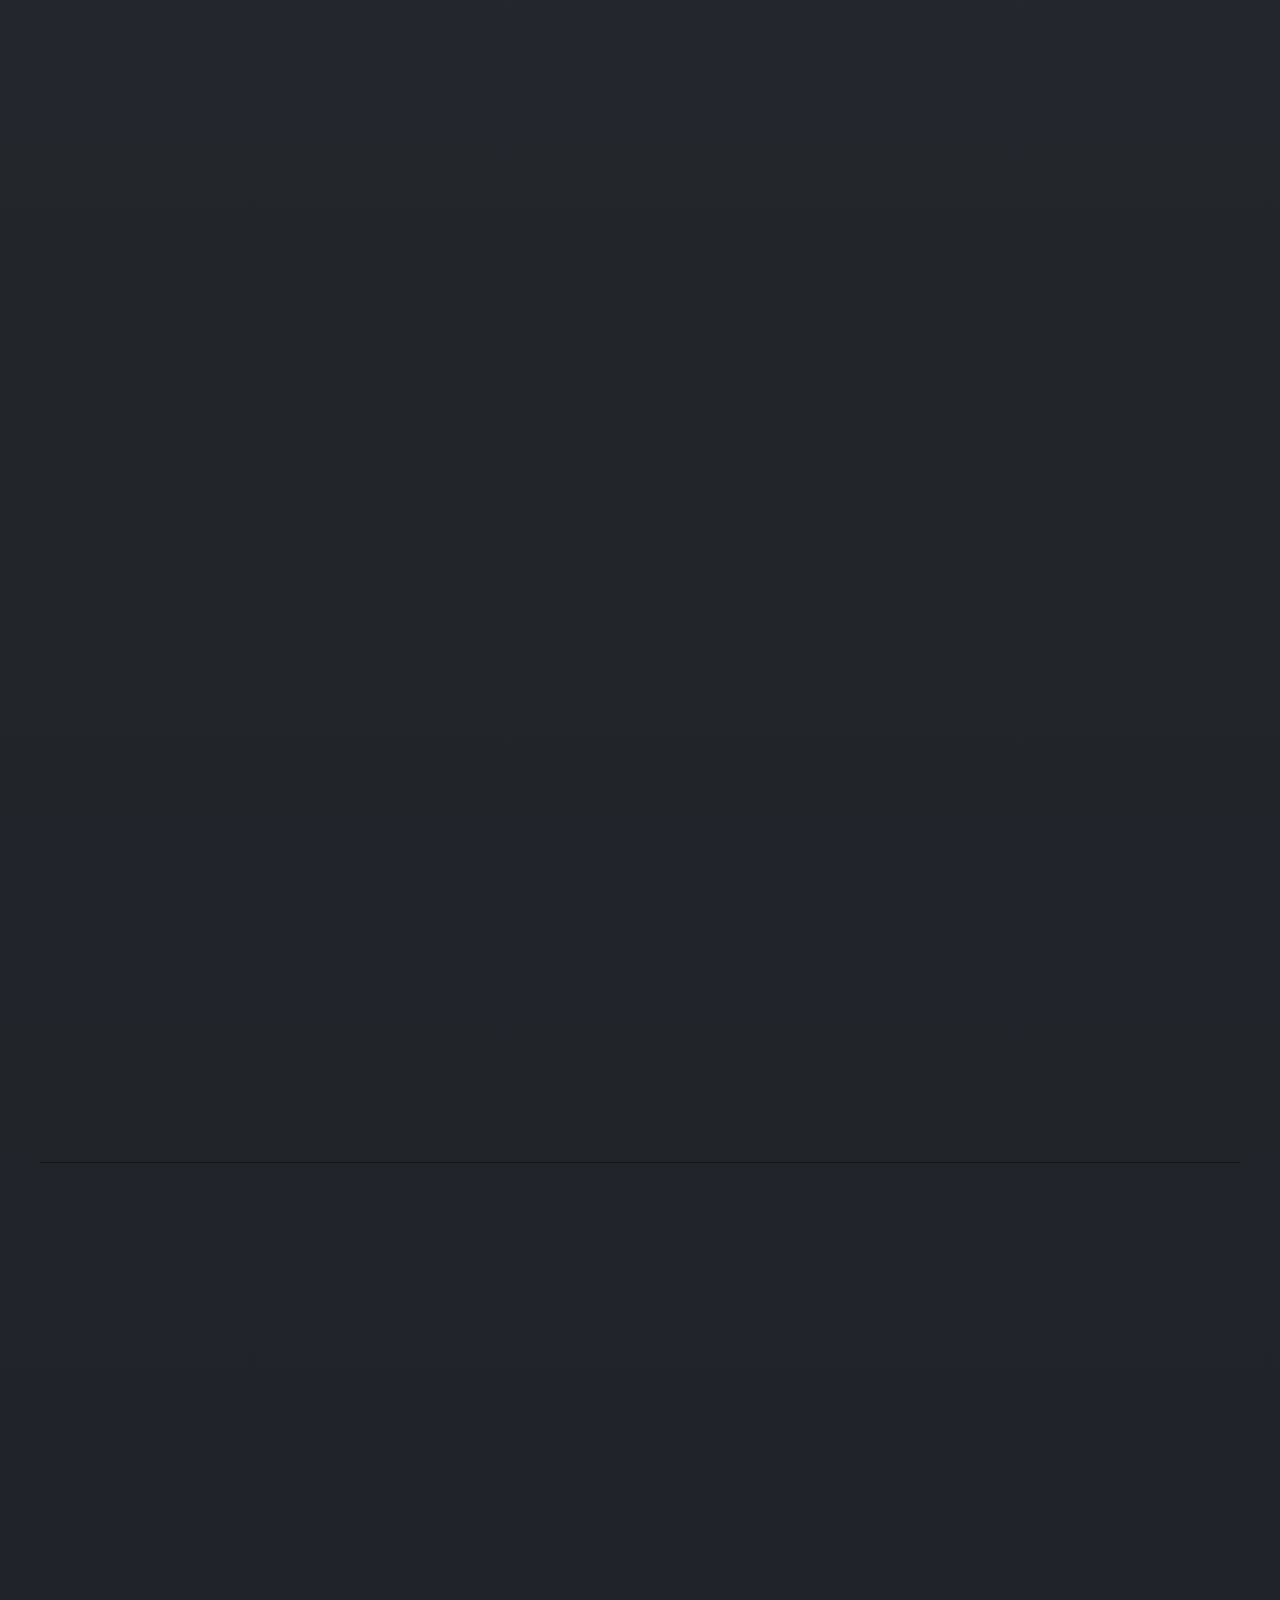
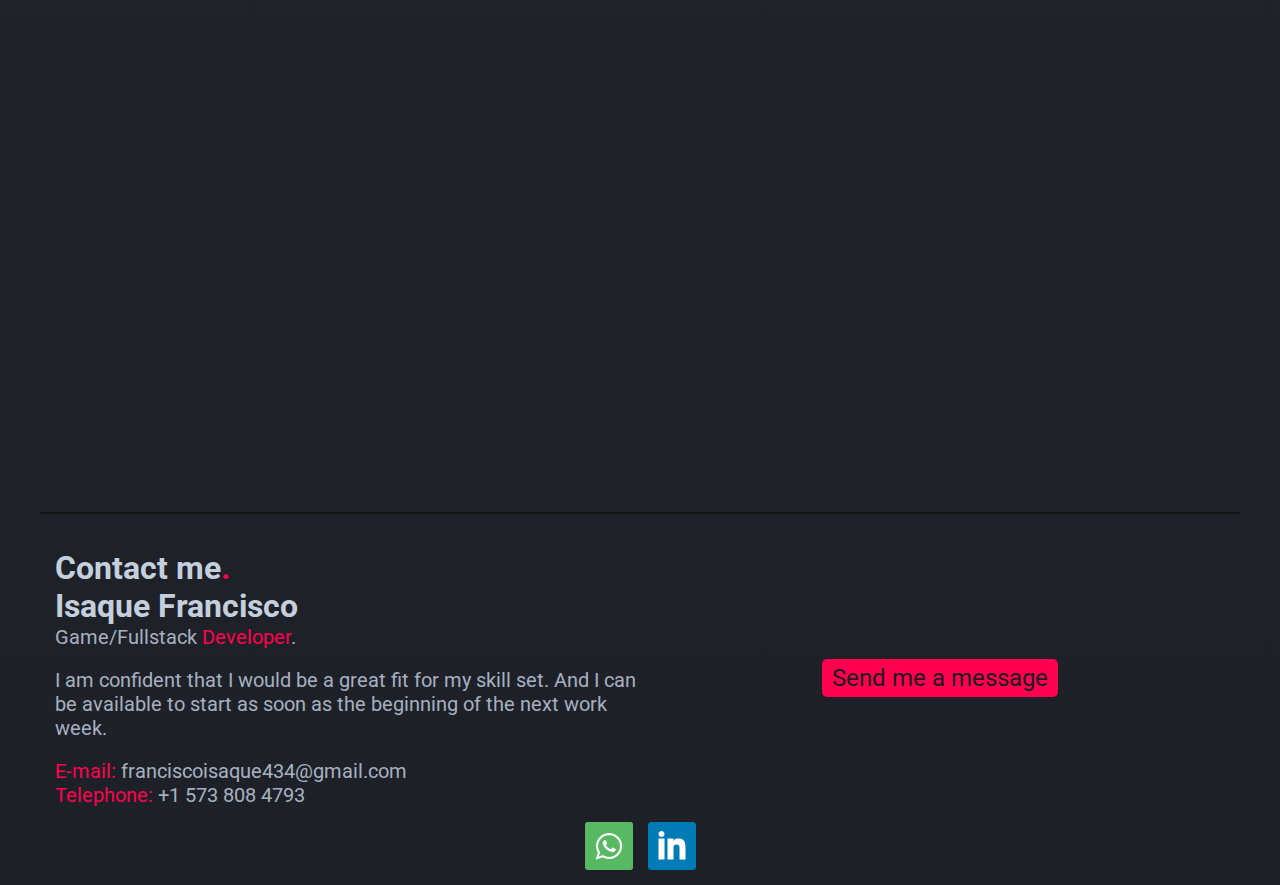
==== commit e858fb8c: "fixed responsive mobile html and css" ====
--- a/index.html
+++ b/index.html
@@ -67,8 +67,7 @@
     <main class="container">
         <div class="main-bg">
             <div class="sobre-mim" id="sobremim" data-anime="left">
-
-                <div class="sobre-mim-texto">
+                <div class="sobre-mim-texto" id ="sobremim">
                     <h2>About me<span>.</span></h2>
                     <p>My name is <span>Isaque Francisco</span>, 26 years old and GAME/FULLSTACK Developer. 
                     <br>I have freelancer experiences in the IT field, where I built, upgrade and maintenance of <span>Deskotp Computers</span>,
--- a/stylesheet.css
+++ b/stylesheet.css
@@ -122,7 +122,7 @@
     color: #ffffff;
 }
 
-@media (max-width: 800px) {
+@media (max-width: 960px) {
     .header-logo {
         margin-left: auto;
         margin-right: auto;
@@ -260,39 +260,6 @@
 
     50% {
         opacity: 0;
-    }
-}
-
-@media (max-width: 800px) {
-    .topo-descricao {
-        grid-template-columns: 1fr;
-    }
-
-    .topo-descricao {
-        text-align: center;
-        padding: 0;
-        margin: 10px 25px;
-    }
-
-        .topo-descricao img {
-            width: 70vw;
-            margin-left: auto;
-            margin-right: auto;
-        }
-
-    .topo-skill {
-        grid-template-columns: 1fr;
-        margin: 10px 25px;
-        text-align: center;
-    }
-
-        .topo-skill img {
-            margin-left: auto;
-            margin-right: auto;
-        }
-
-    .topo-descricao p {
-        font-size: 1.75rem;
     }
 }
 
@@ -354,25 +321,6 @@
     grid-column: -1 / 1;
 }
 
-@media (max-width: 800px) {
-    .sobre-mim {
-        grid-template-columns: 1fr;
-        padding: 15px;
-        margin: 10px 25px;
-    }
-
-        .sobre-mim h2 {
-            text-align: center;
-        }
-
-    .sobre-mim-graduacao h3 {
-        text-align: center;
-    }
-
-    .sobre-mim-graduacao p {
-        text-align: center;
-    }
-}
 
 .projetos {
     margin-top: 35px;
@@ -425,17 +373,6 @@
     position: relative;
 }
 
-@media (max-width: 800px) {
-    .projetos {
-        display: flex;
-        flex-wrap: wrap;
-        margin: 10px 25px;
-    }
-
-        .projetos img {
-            width: 100vw;
-        }
-}
 
 .redes-sociais {
     margin-bottom: 15px;
@@ -490,16 +427,6 @@
     gap: 15px;
 }
 
-@media (max-width: 800px) {
-    .footer {
-        grid-template-columns: 1fr;
-        text-align: center;
-    }
-
-    .footer-button {
-        padding-bottom: 25px;
-    }
-}
 
 .titulo {
     opacity: 1;
@@ -544,7 +471,6 @@
 
 
 /*programming*/
-
 #programmingHeader {
     position: relative;
     font-size: 2.2em;
@@ -573,8 +499,9 @@
     float: right;
     right: 825px;
     padding: 20px;
-    margin: -150px 0;
-    overflow:initial;
+    margin: -120px 0 -240px;
+    overflow:visible;
+
 }
 @keyframes portuguese {
     0% {
@@ -1094,6 +1021,120 @@
 }
 
 /*media queries*/
+
+
+@media (max-width: 800px) {
+    .footer {
+        grid-template-columns: 1fr;
+        text-align: center;
+    }
+
+    .footer-button {
+        padding-bottom: 25px;
+    }
+    .sobre-mim {
+        grid-template-columns: 1fr;
+        padding: 15px;
+        margin: 10px 25px;
+    }
+
+        .sobre-mim h2 {
+            text-align: center;
+        }
+
+    .sobre-mim-graduacao h3 {
+        text-align: center;
+    }
+
+    .sobre-mim-graduacao p {
+        text-align: center;
+    }
+    .topo-descricao {
+        grid-template-columns: 1fr;
+    }
+
+    .topo-descricao {
+        text-align: center;
+        padding: 0;
+        margin: 10px 25px;
+    }
+
+        .topo-descricao img {
+            width: 70vw;
+            margin-left: auto;
+            margin-right: auto;
+        }
+
+    .topo-skill {
+        grid-template-columns: 1fr;
+        margin: 10px 25px;
+        text-align: center;
+    }
+
+        .topo-skill img {
+            margin-left: auto;
+            margin-right: auto;
+        }
+
+    .topo-descricao p {
+        font-size: 1.75rem;
+    }
+    .projetos {
+        display: flex;
+        flex-wrap: wrap;
+        margin: 10px 25px;
+    }
+
+    .projetos img {
+        width: 100vw;
+    }
+    .sobre-mim {
+        display: flex;
+        flex-wrap: wrap;   
+        margin: 10px 25px;
+    }
+
+    .containerProgramming {
+        display: flex;
+        flex-wrap: wrap; /* Ensure items wrap within the container */
+        flex-direction: column;
+        justify-content: space-between; /* Center the items within the container */
+        width: 100%; /* Make sure it takes full width of the parent */
+        margin: 0px 0 0 0; /* Reset margins to default */
+        padding: 0px; /* Add padding for better spacing */
+        float: none; /* Remove float */
+        position: static; /* Reset position */
+        overflow: hidden; /* Hide any overflow content */
+    }
+    .containerProgramming .col {
+        width: 100%;
+        margin: -200px 0 0 0; /* Adjust this value to control spacing between columns */
+    }
+
+    .skill {
+        padding: 0; /* Remove top padding to control spacing within lists */
+        margin: 0 0 -200px 0;
+    }
+
+    .skill li {
+        margin-bottom: 70px; /* Adjust this value to control spacing between skill items */
+    }
+    .sobre-mim-graduacao {
+        margin-top: 20px; /* Add top margin to create space above the education section */
+        padding: 10px; /* Add padding for better spacing */
+    }
+
+    .sobre-mim-graduacao h2,
+    .sobre-mim-graduacao h3,
+    .sobre-mim-graduacao p {
+        margin: 0 0 10px 0; /* Add bottom margin for spacing between elements */
+    }
+
+    .hr-graduacao {
+        border: 1px solid #333; /* Adjust the style of the horizontal rule */
+    }
+}
+
 @media (max-width: 1200px) {
     h2 {
         font-size: 2.2em;
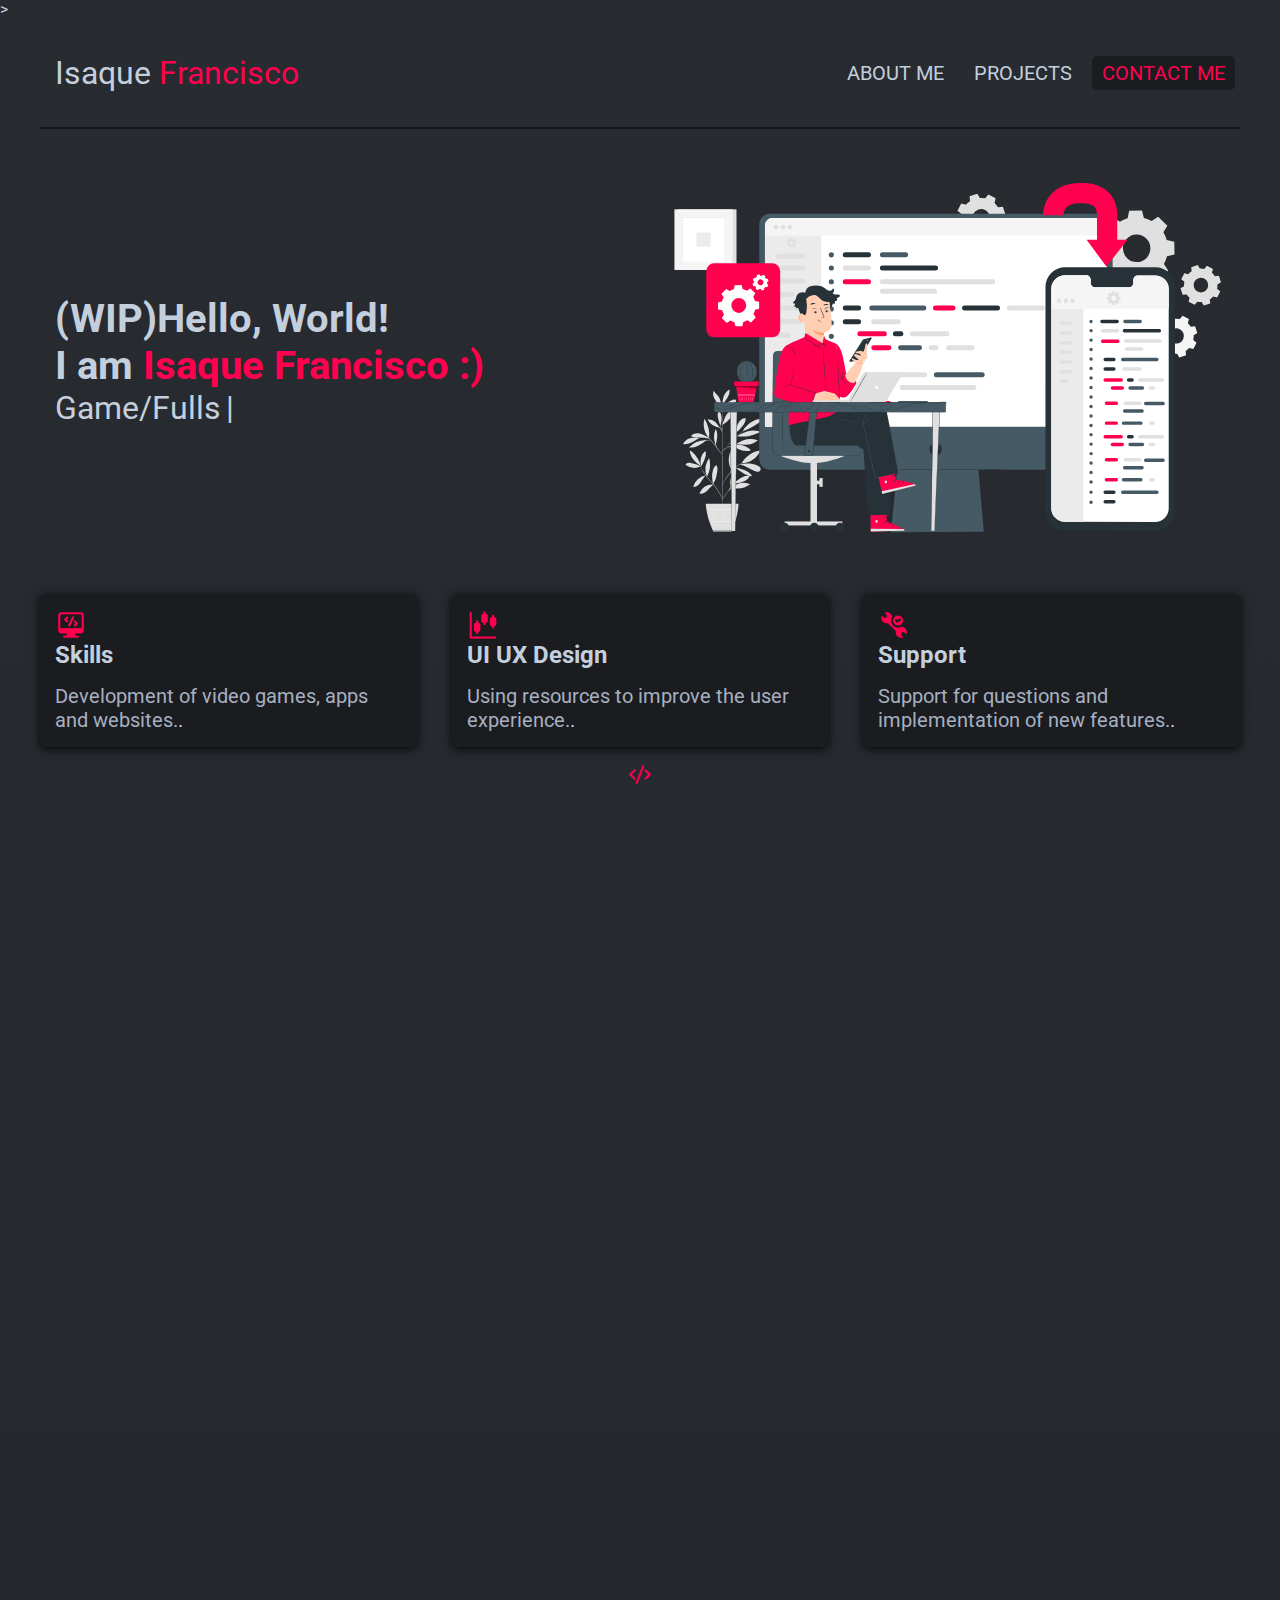
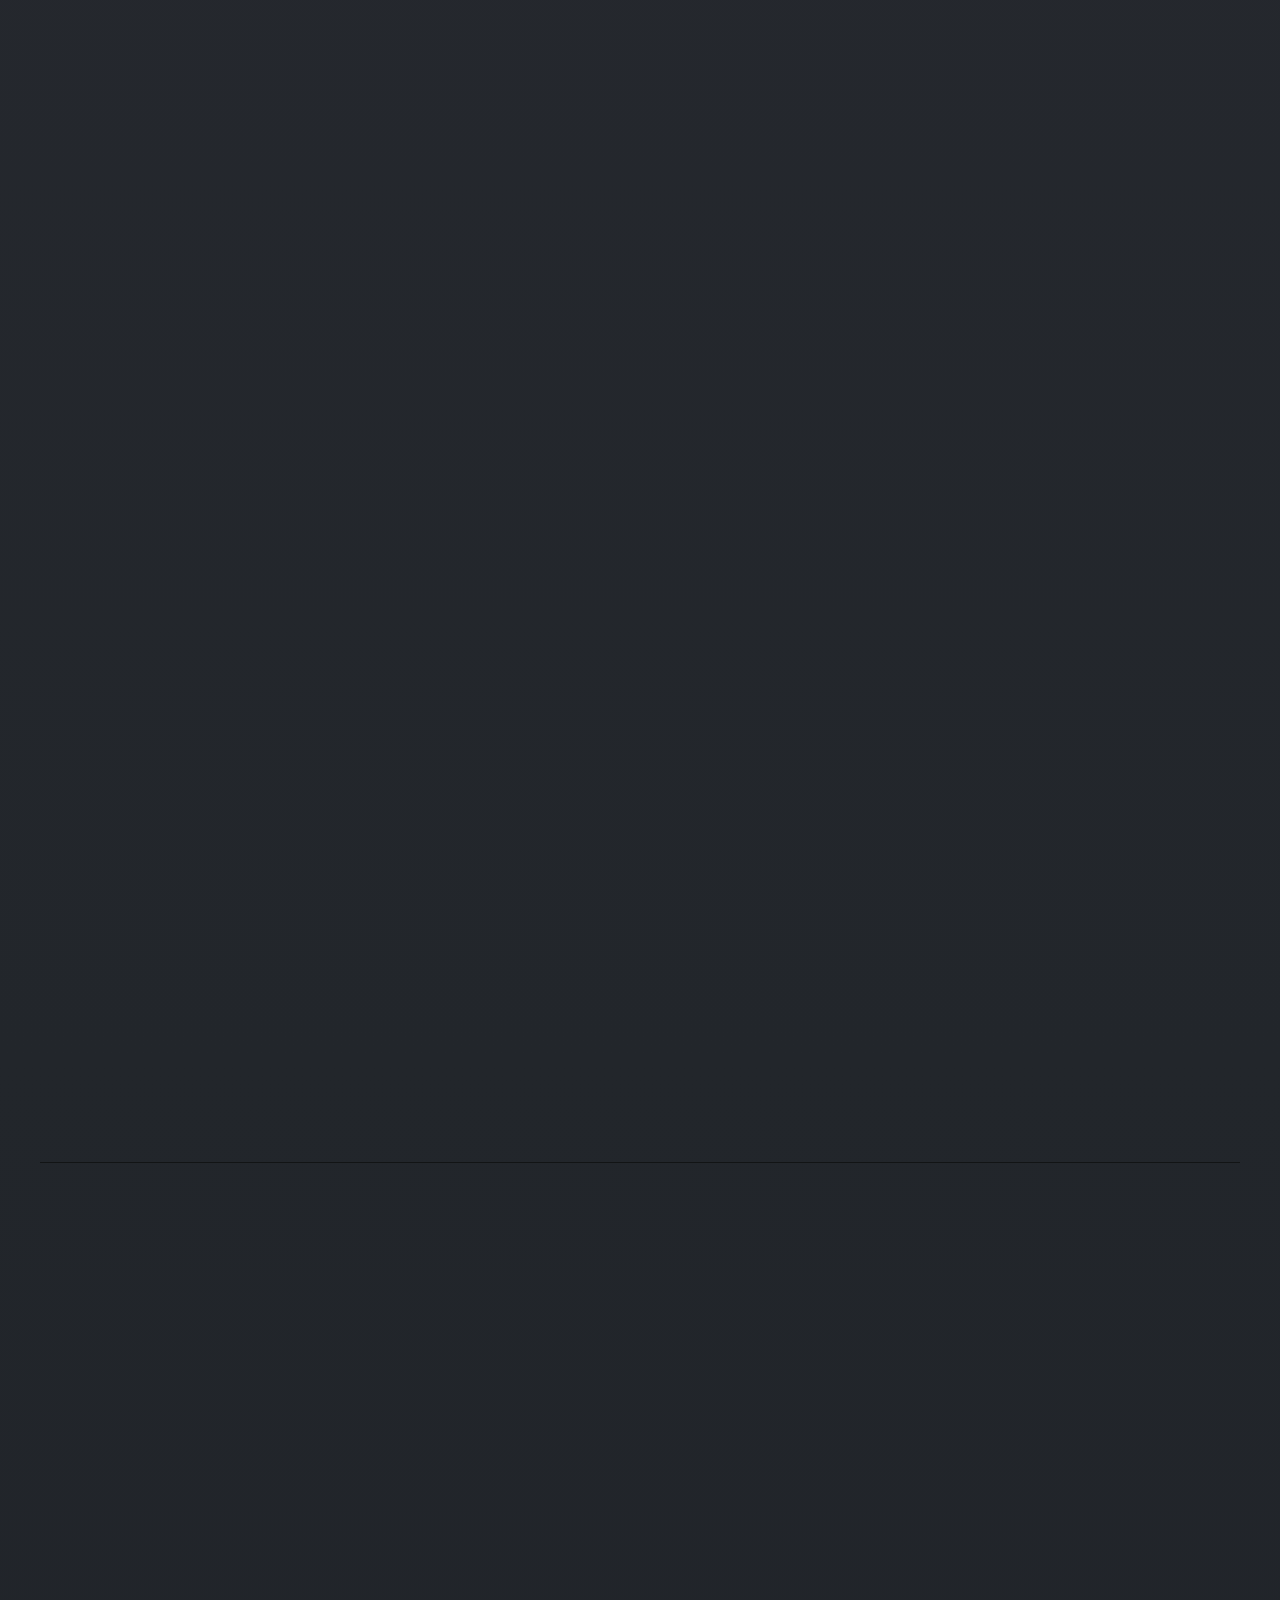
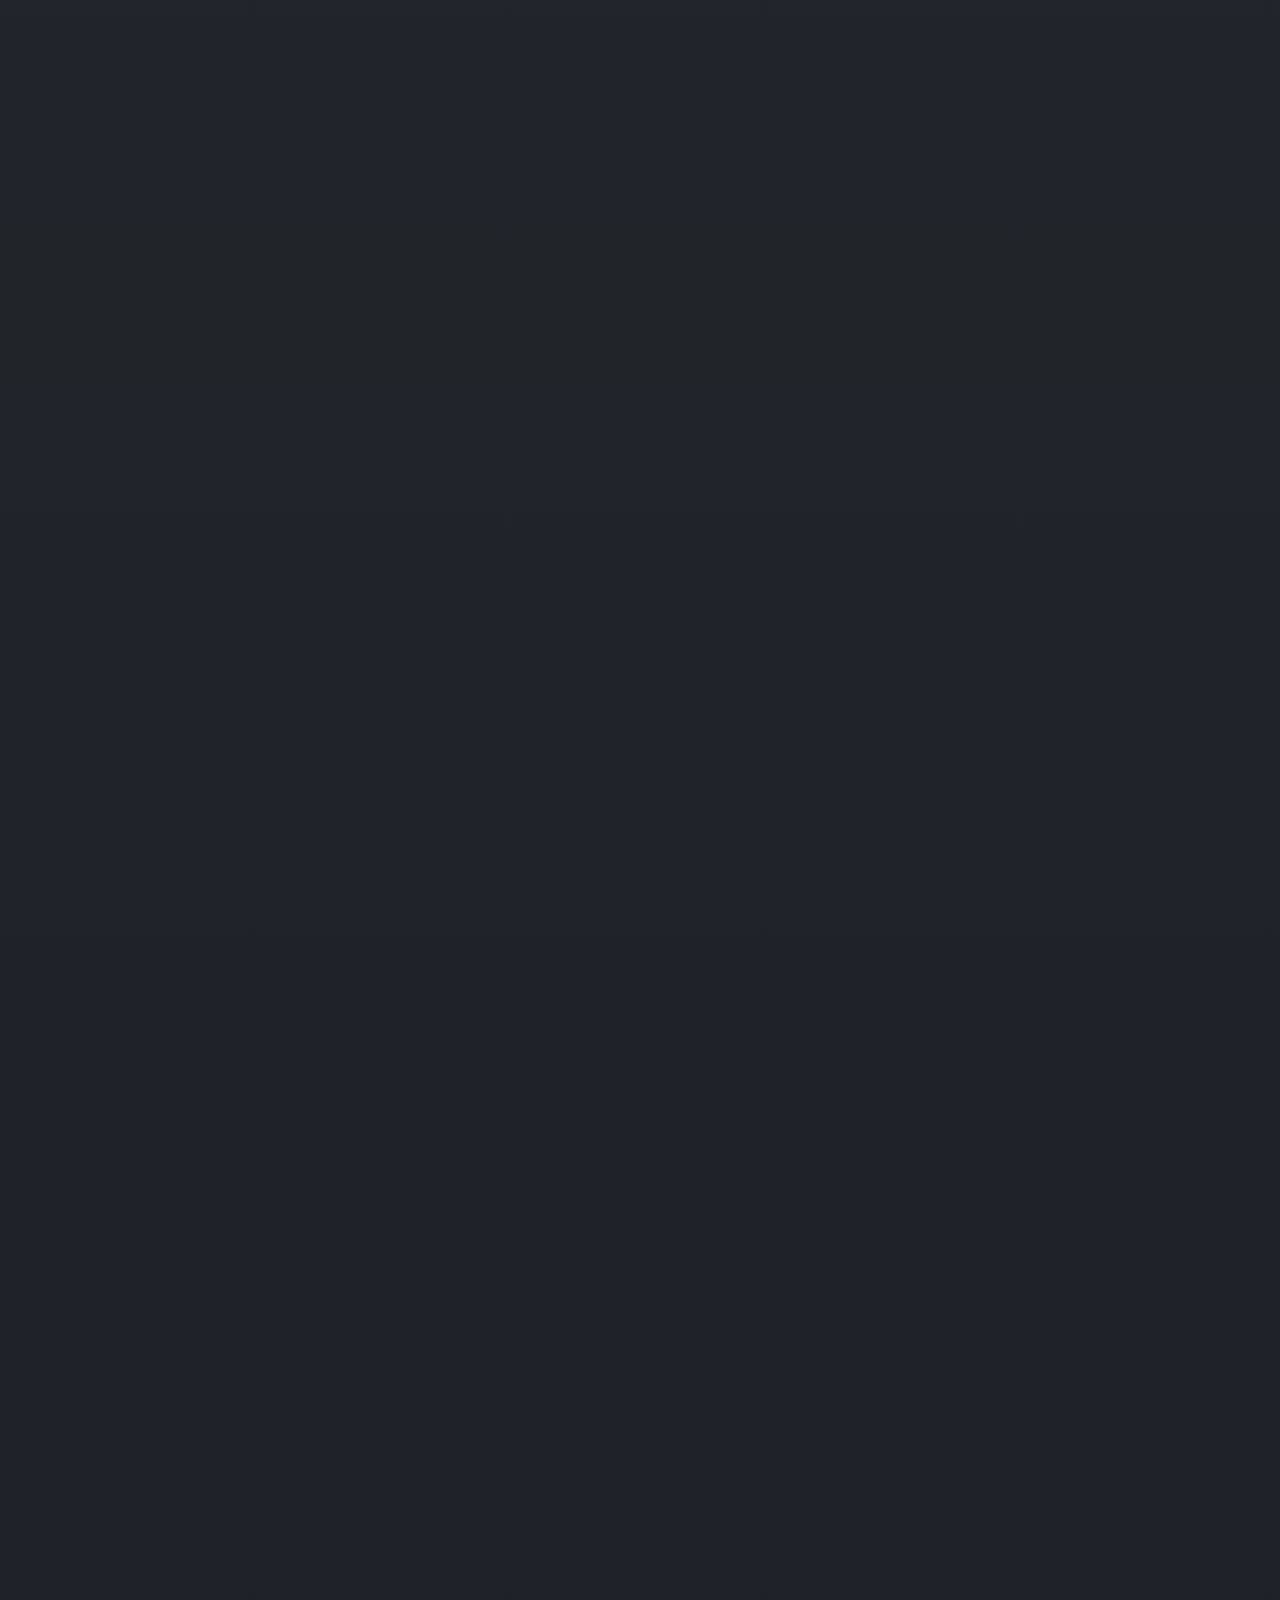
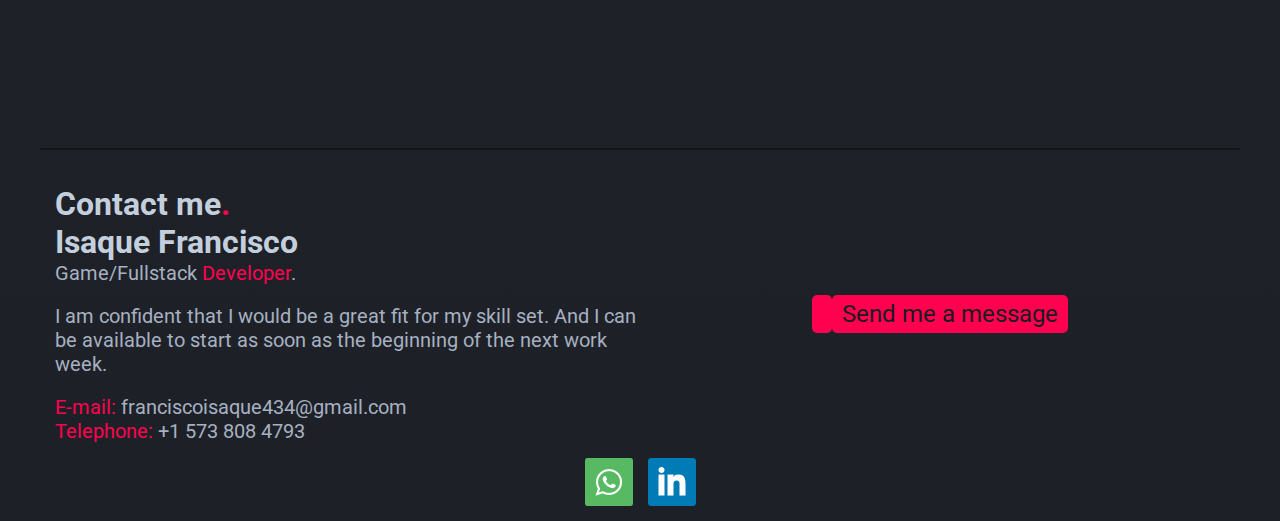
==== commit 91952d63: "phone format app added" ====
--- a/index.html
+++ b/index.html
@@ -157,8 +157,8 @@
     <section class="container">
         <div class="projetos" id="projetos" data-anime="left">
             <div class="projetos-card card1">
-                <img src="./imgs/soon.png" alt="">
-                <h3>Soon!</h3>
+                <a href="projects/phoneformat/index.html" title="Phone Format"">
+                    <img src="projects/phoneformat/phoneformat.jpeg" alt="">
 
             </div>
             <div class="projetos-card card2">
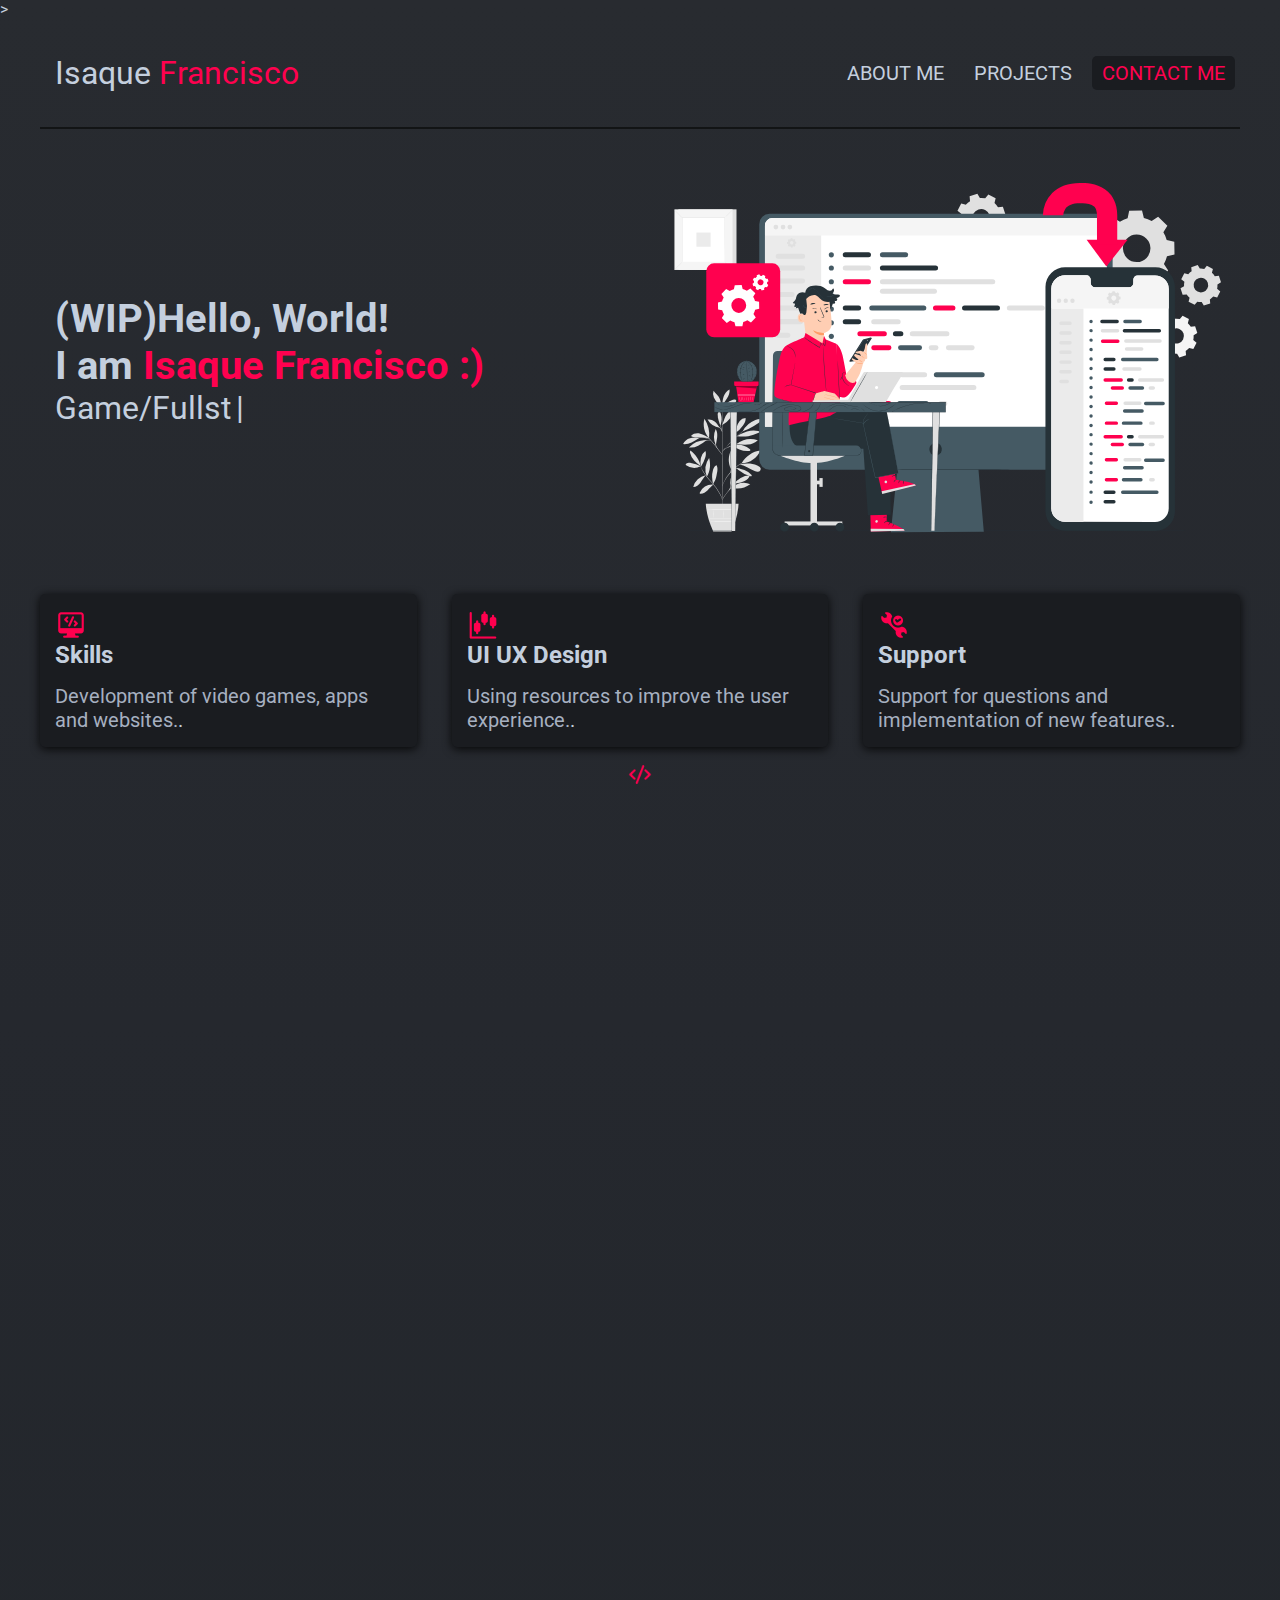
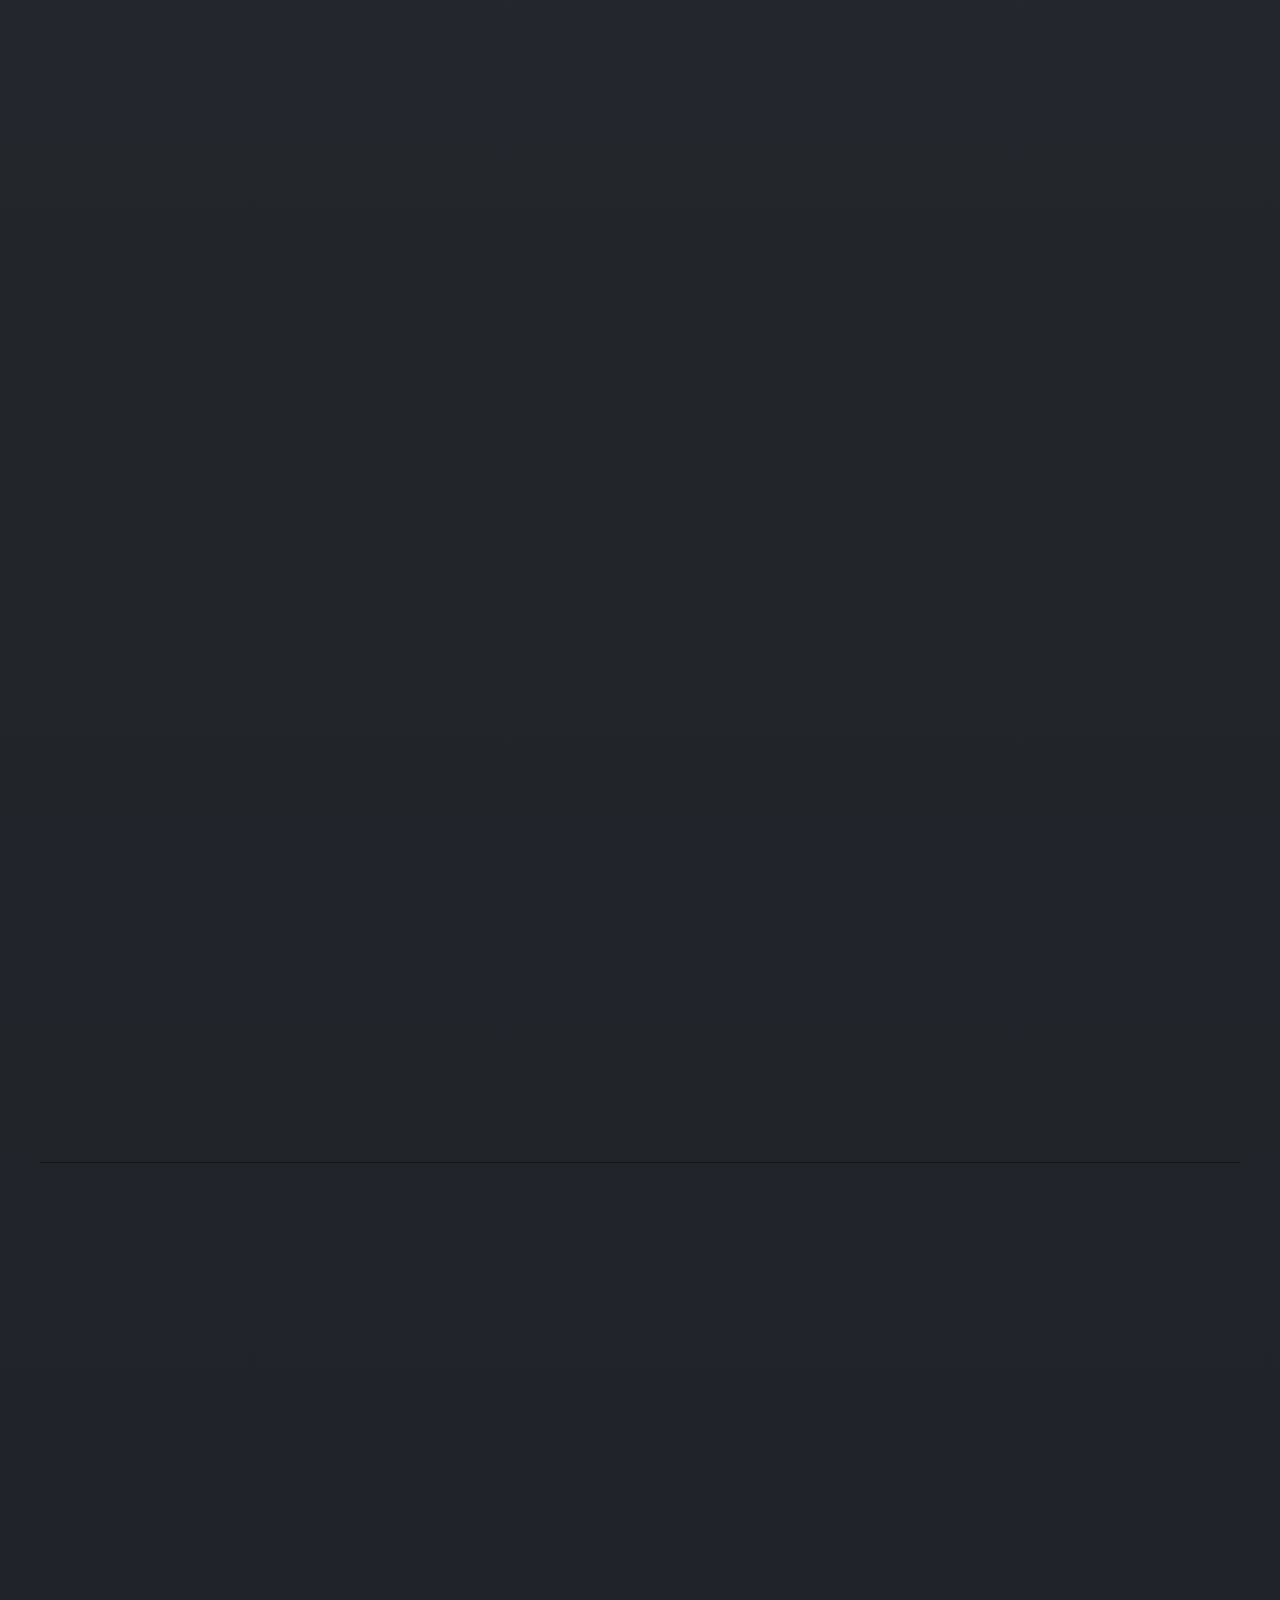
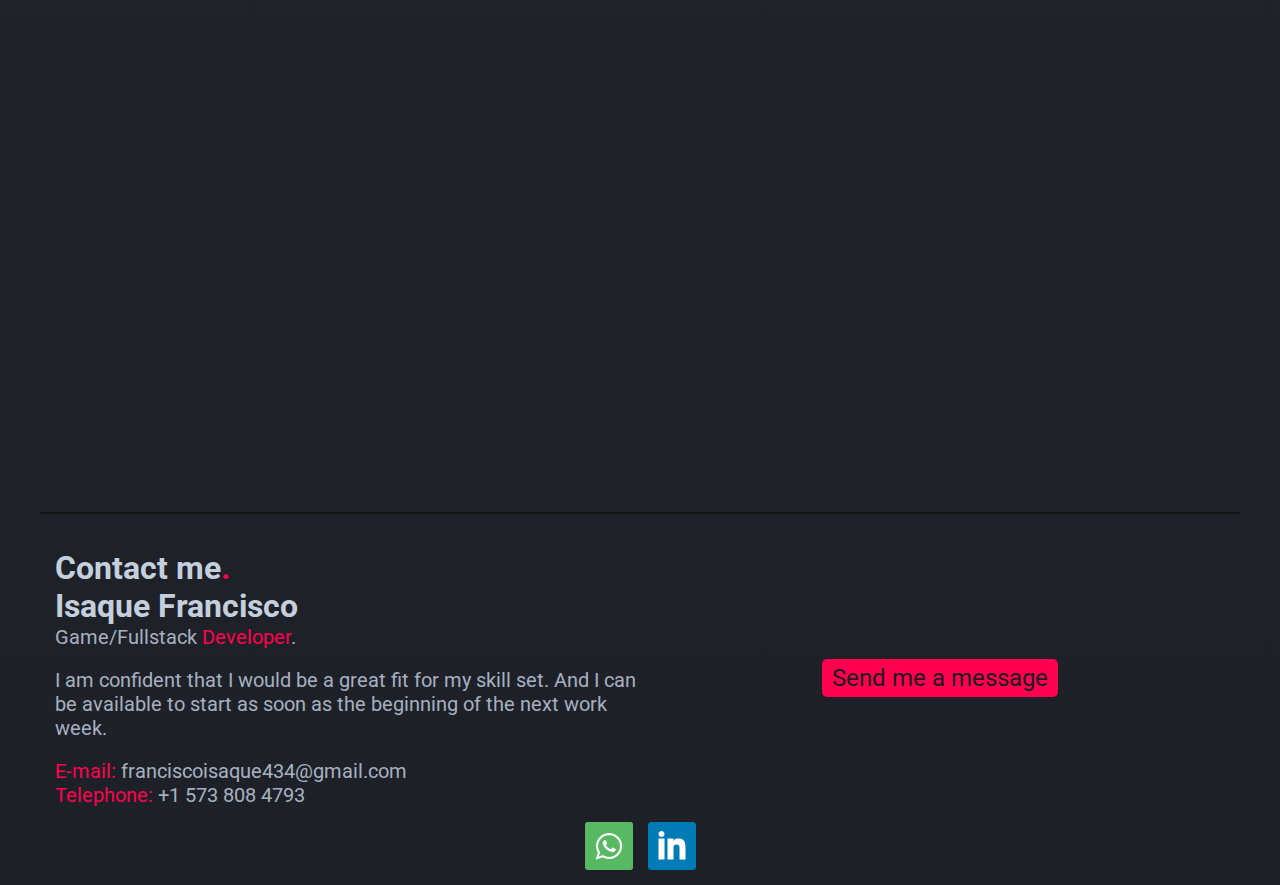
==== commit d47a8023: "Fixed layout bug" ====
--- a/index.html
+++ b/index.html
@@ -157,9 +157,9 @@
     <section class="container">
         <div class="projetos" id="projetos" data-anime="left">
             <div class="projetos-card card1">
-                <a href="projects/phoneformat/index.html" title="Phone Format"">
-                    <img src="projects/phoneformat/phoneformat.jpeg" alt="">
-
+                <a href="projects/phoneformat/index.html" title="Phone Format">
+                    <img src="projects/phoneformat/phoneformat.png" alt="">
+                    </a>
             </div>
             <div class="projetos-card card2">
                 <img src="./imgs/soon.png" alt="">
--- a/stylesheet.css
+++ b/stylesheet.css
@@ -329,50 +329,59 @@
     border-radius: 5px;
     padding: 15px;
     transition: transform 0.5s;
-    box-shadow: 0px 2px 10px rgb(3, 3, 3, 0.9);
+    box-shadow: 0px 2px 10px rgba(3, 3, 3, 0.9);
     display: grid;
-    grid-template-columns: 1fr 1fr 1fr;
+    grid-template-columns: repeat(3, 1fr); /* Ensure 3 columns */
     gap: 15px;
     text-align: center;
 }
 
-    .projetos:hover {
-        background-color: #121316;
-        transform: translateY(-10px);
-        box-shadow: 0px 2px 10px rgb(3, 3, 3, 0.9);
-        border-bottom: 1px solid #ff014f;
-    }
-
-    .projetos img {
-        border-radius: 5px;
-        overflow: hidden;
-        width: auto;
-    }
-
-        .projetos img:hover {
-            opacity: 25%;
-        }
-
-    .projetos h3 {
-        margin-top: 15px;
-    }
-
-    .projetos .card1 a:hover {
-        color: #ff014f;
-    }
-
-.card1 {
+.projetos:hover {
+    background-color: #121316;
+    transform: translateY(-10px);
+    box-shadow: 0px 2px 10px rgba(3, 3, 3, 0.9);
+    border-bottom: 1px solid #ff014f;
+}
+
+.projetos img {
+    border-radius: 5px;
+    overflow: hidden;
+    width: 100%; /* Ensure image takes full width of the container */
+    height: auto;
+}
+
+.projetos img:hover {
+    opacity: 25%;
+}
+
+.projetos h3 {
+    margin-top: 15px;
+}
+
+.projetos .card1 a:hover {
+    color: #ff014f;
+}
+
+.card1, .card2, .card3, .card4 {
     position: relative;
 }
 
-.card2 {
-    position: relative;
-}
-
-.card3 {
-    position: relative;
-}
-
+.projetos-card {
+    display: flex;
+    flex-direction: column;
+    align-items: center;
+}
+
+.projetos-card a {
+    width: 100%;
+    display: block;
+}
+
+.projetos-card a img {
+    display: block;
+    width: 100%;
+    height: auto;
+}
 
 .redes-sociais {
     margin-bottom: 15px;
